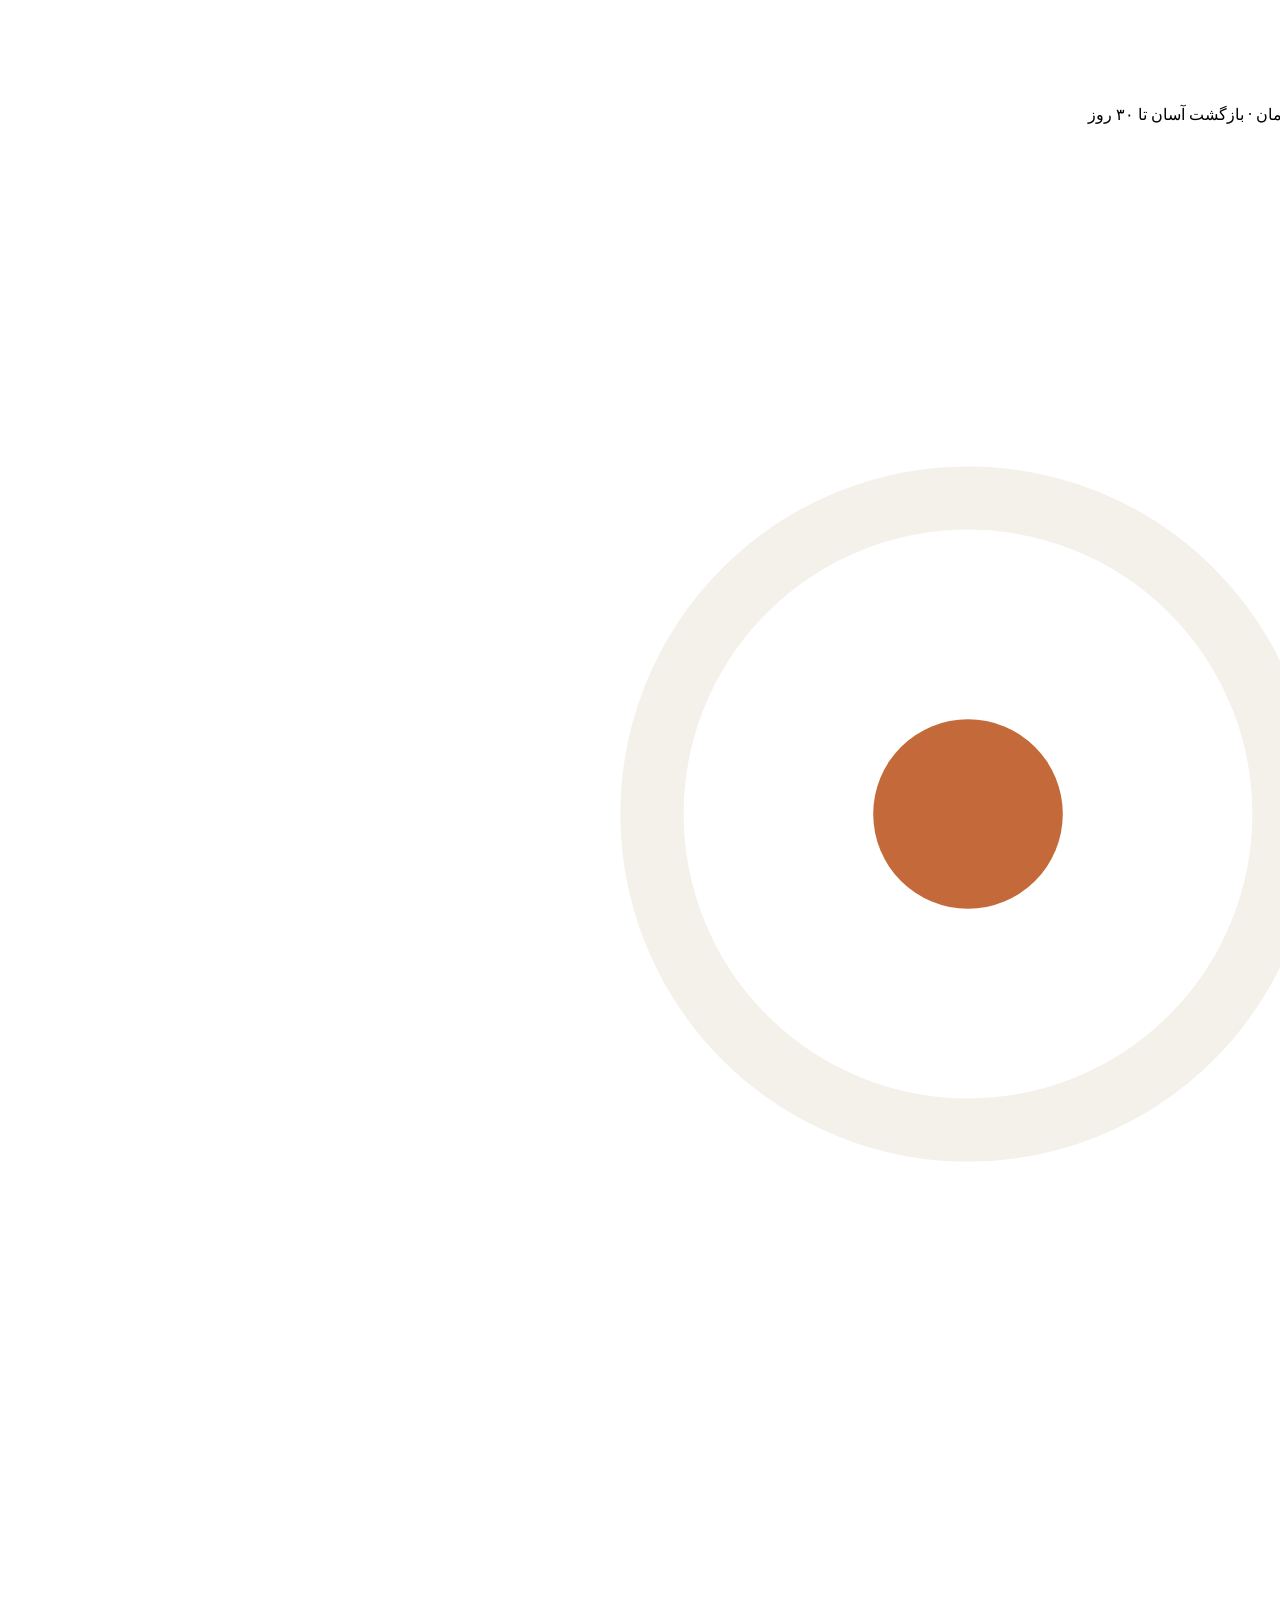
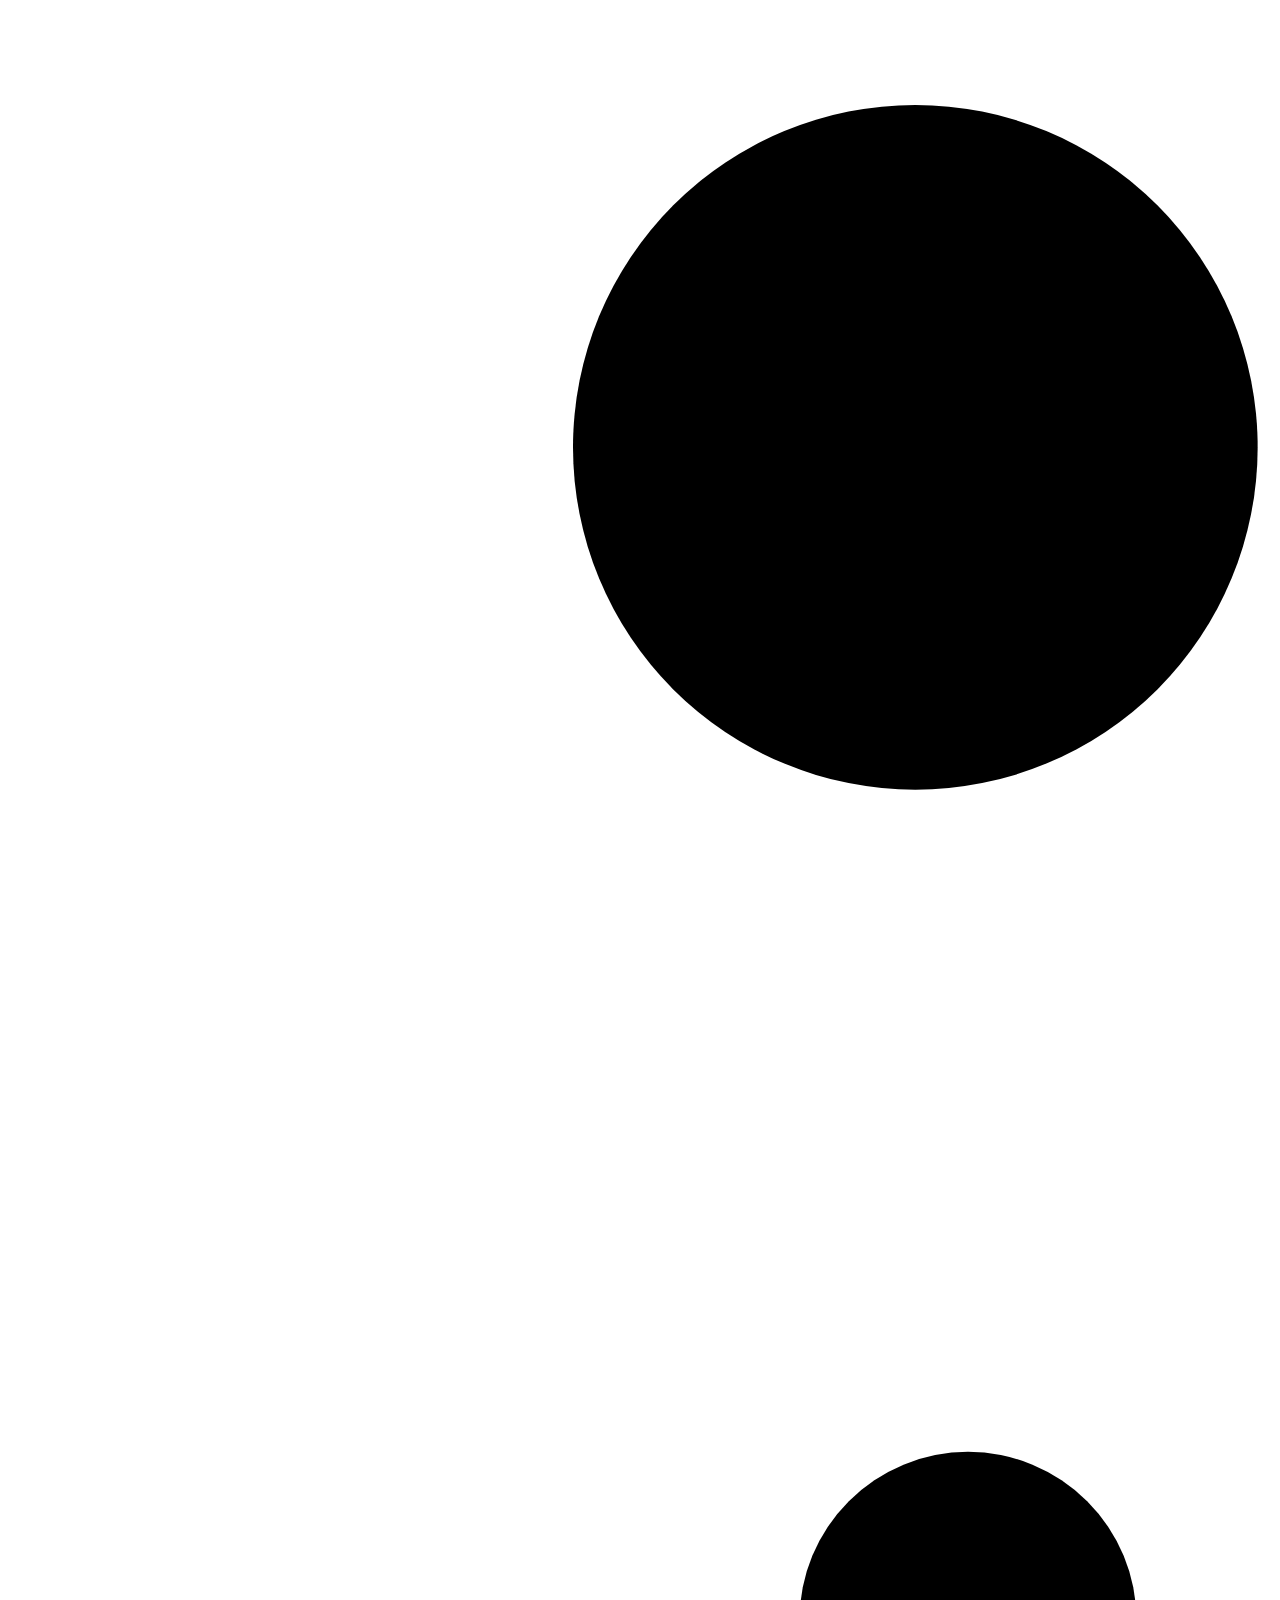
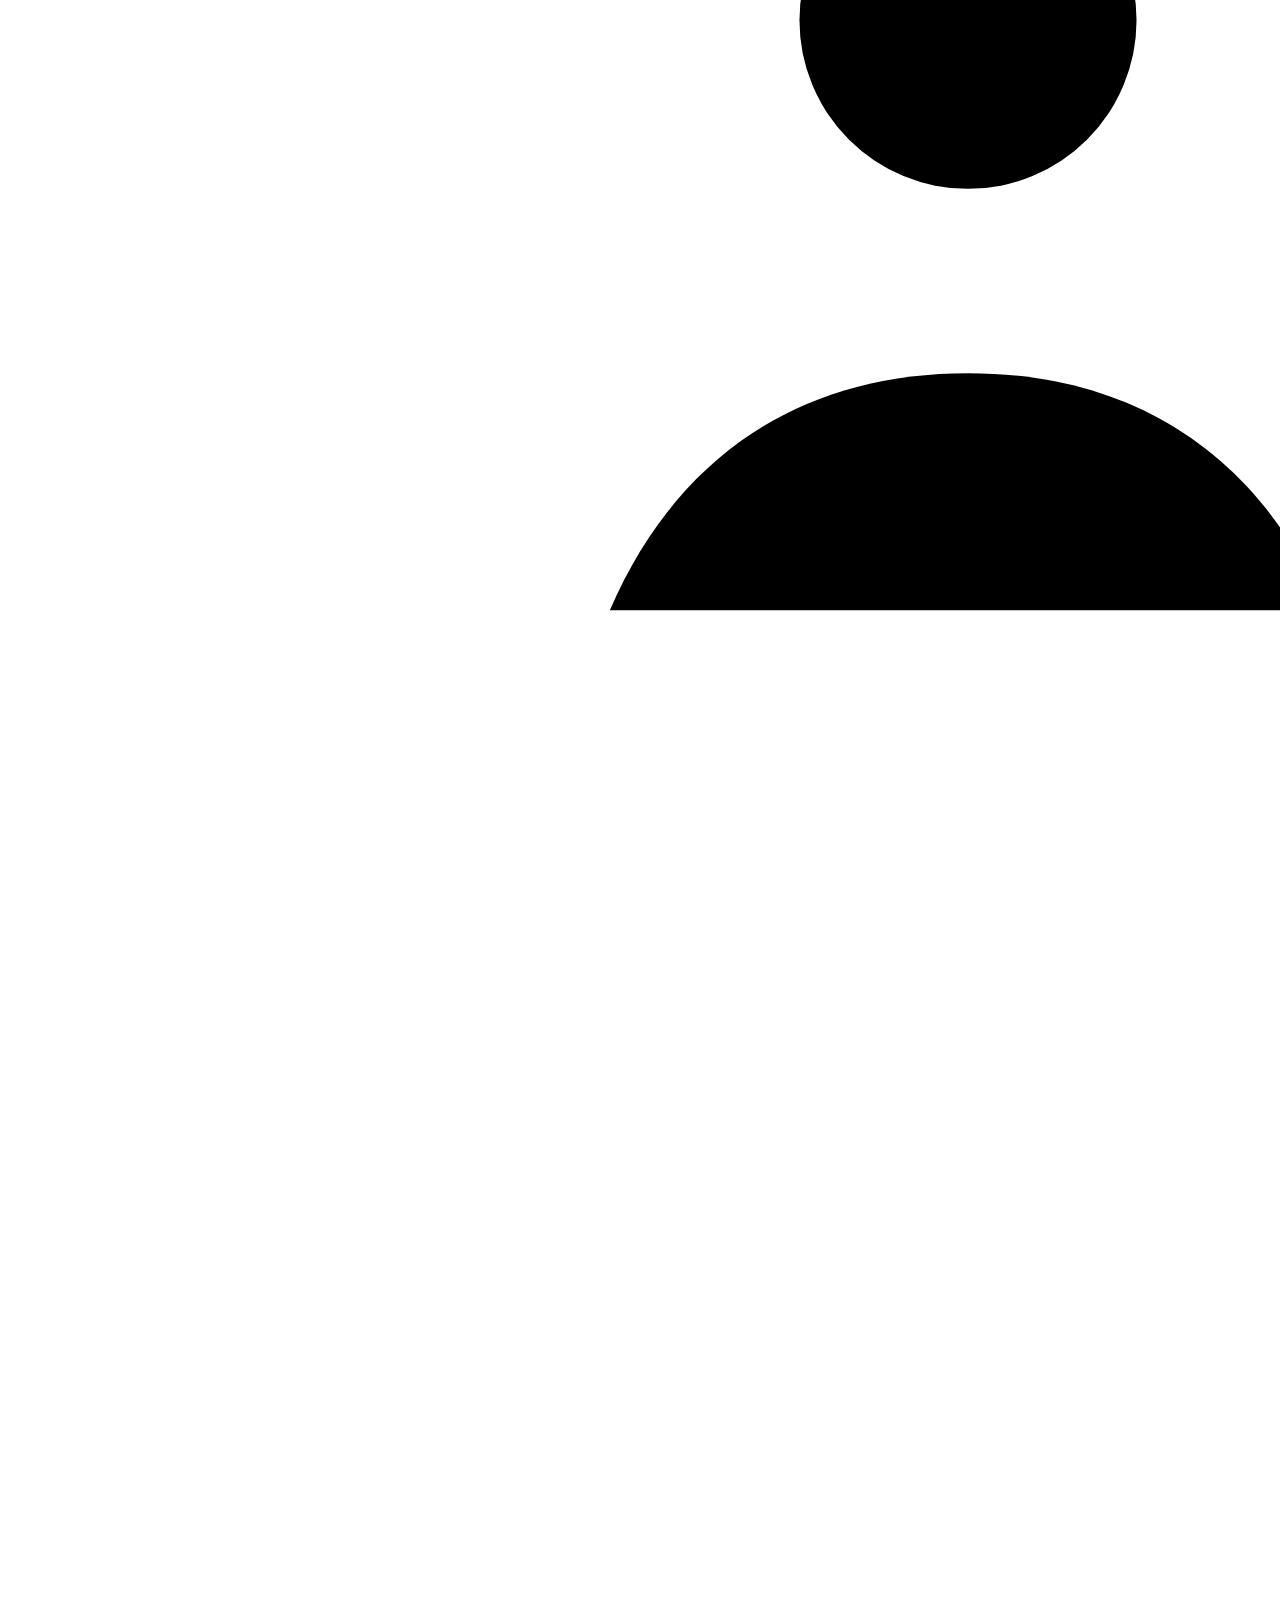
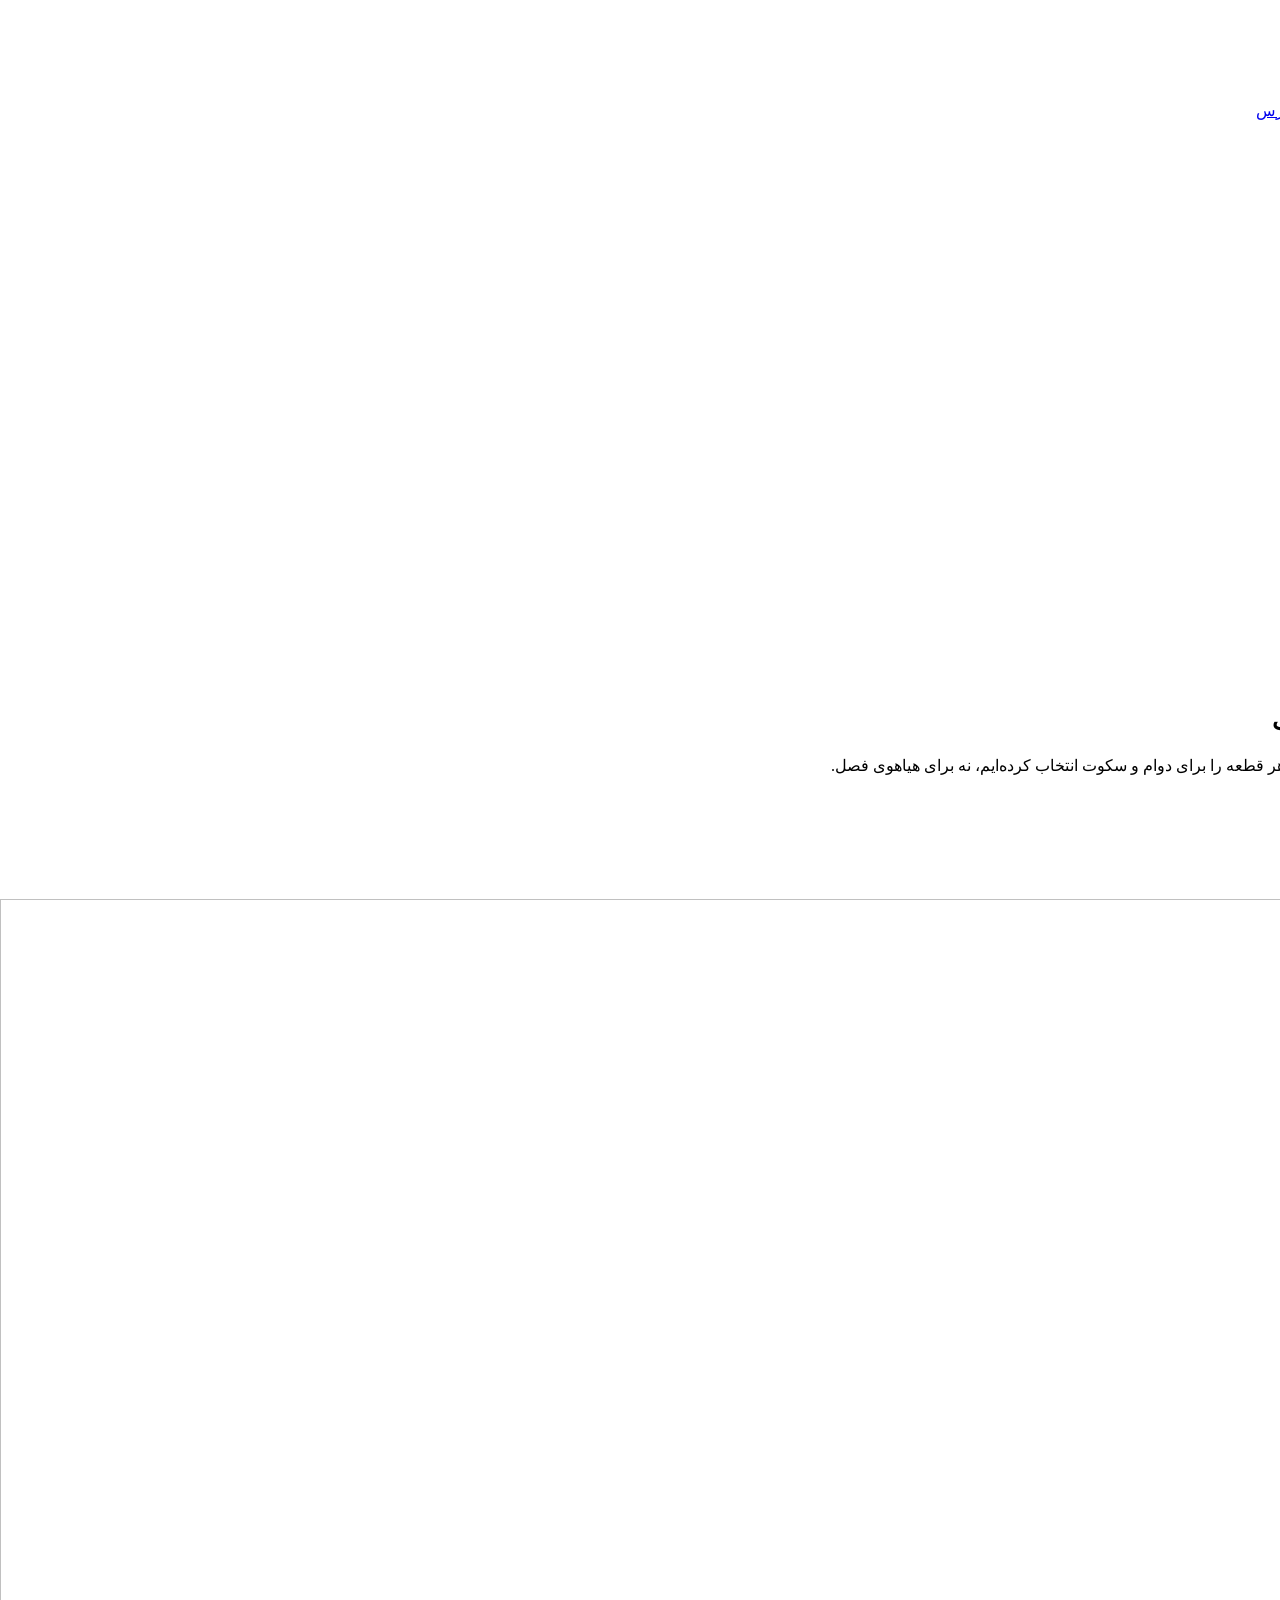
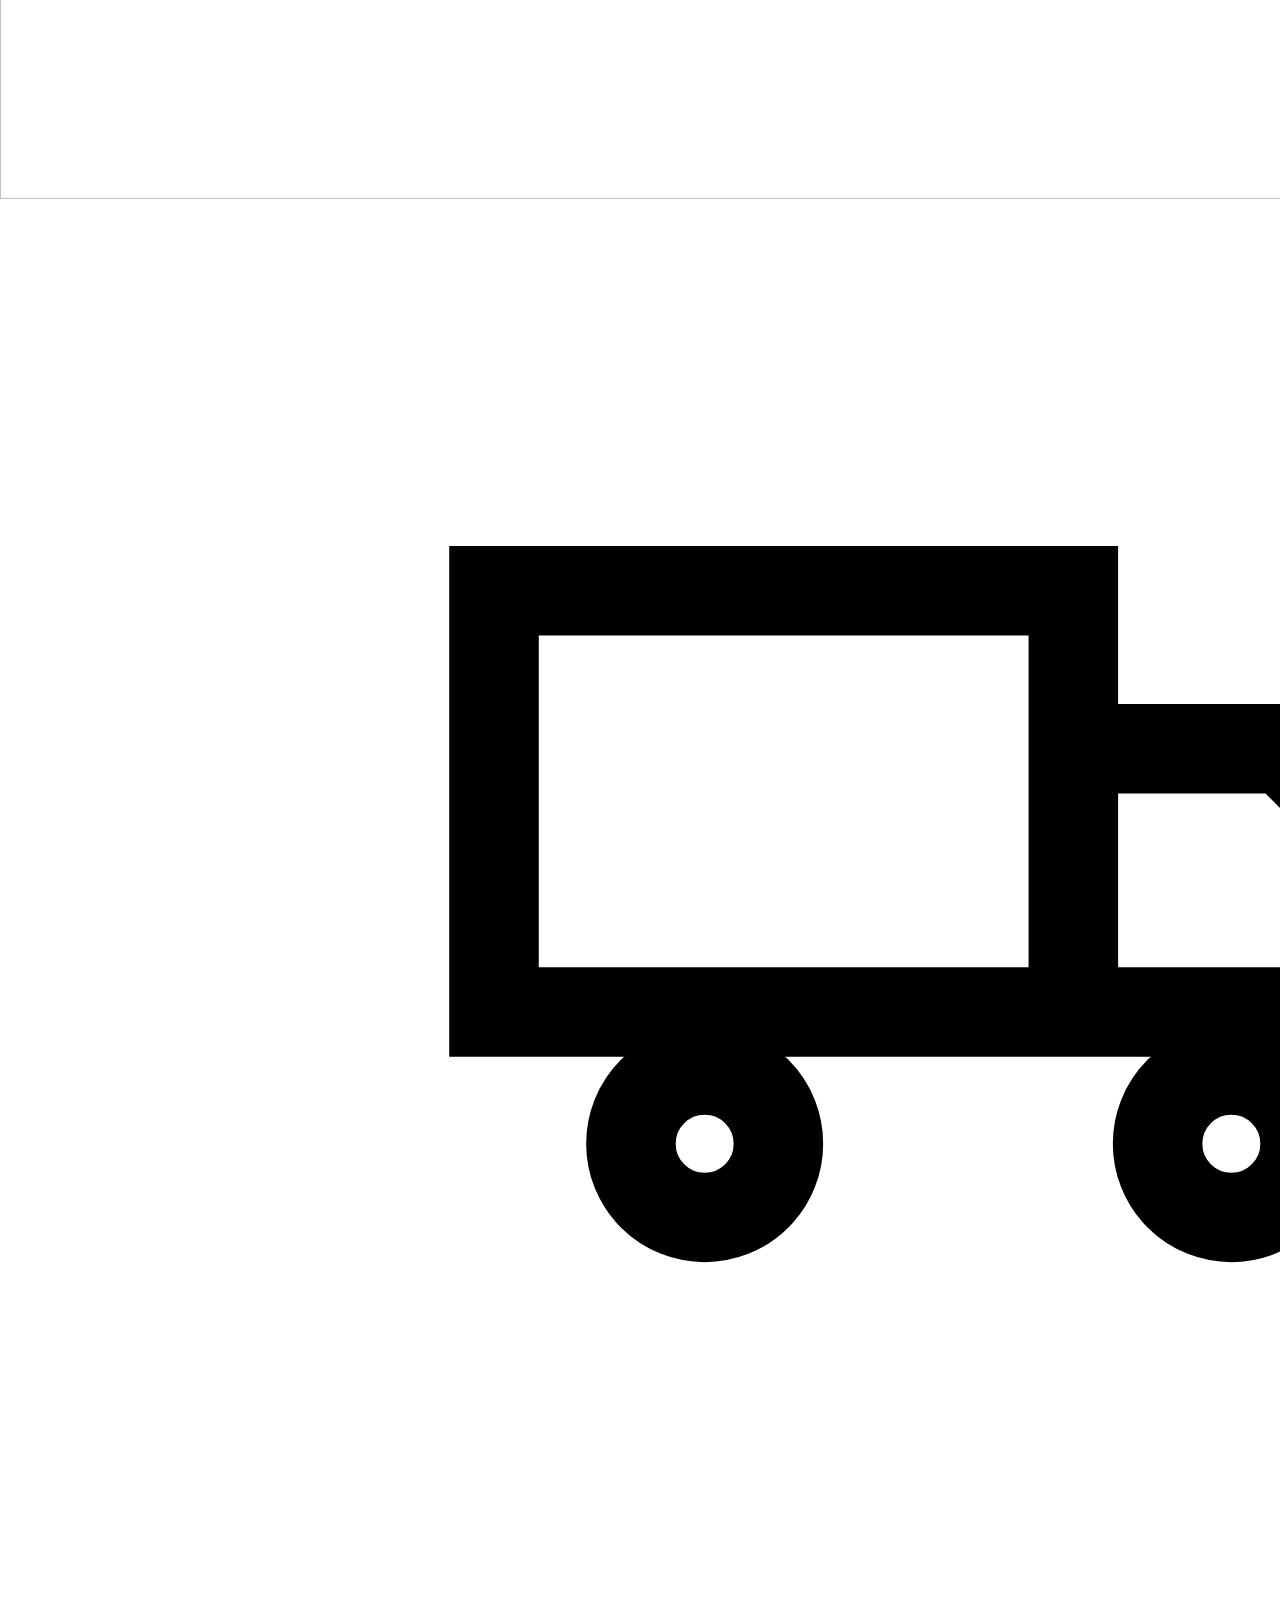
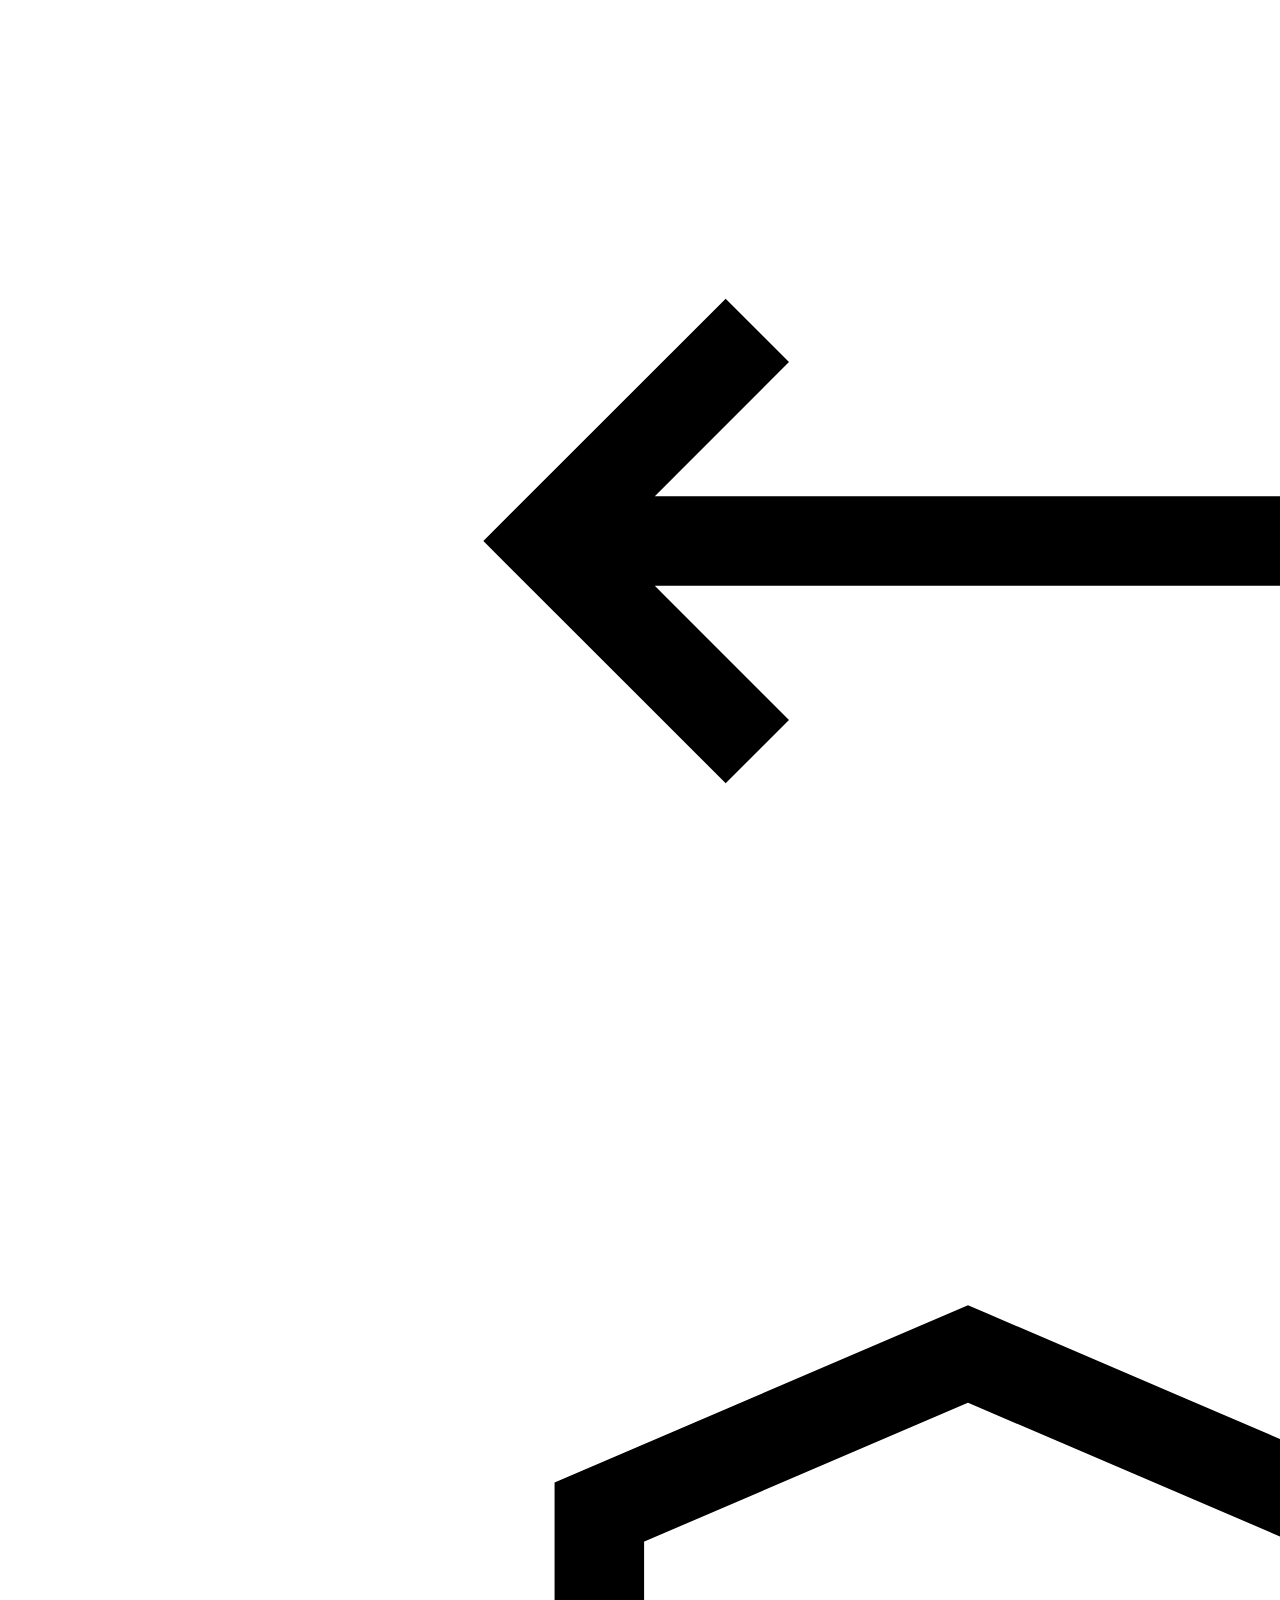
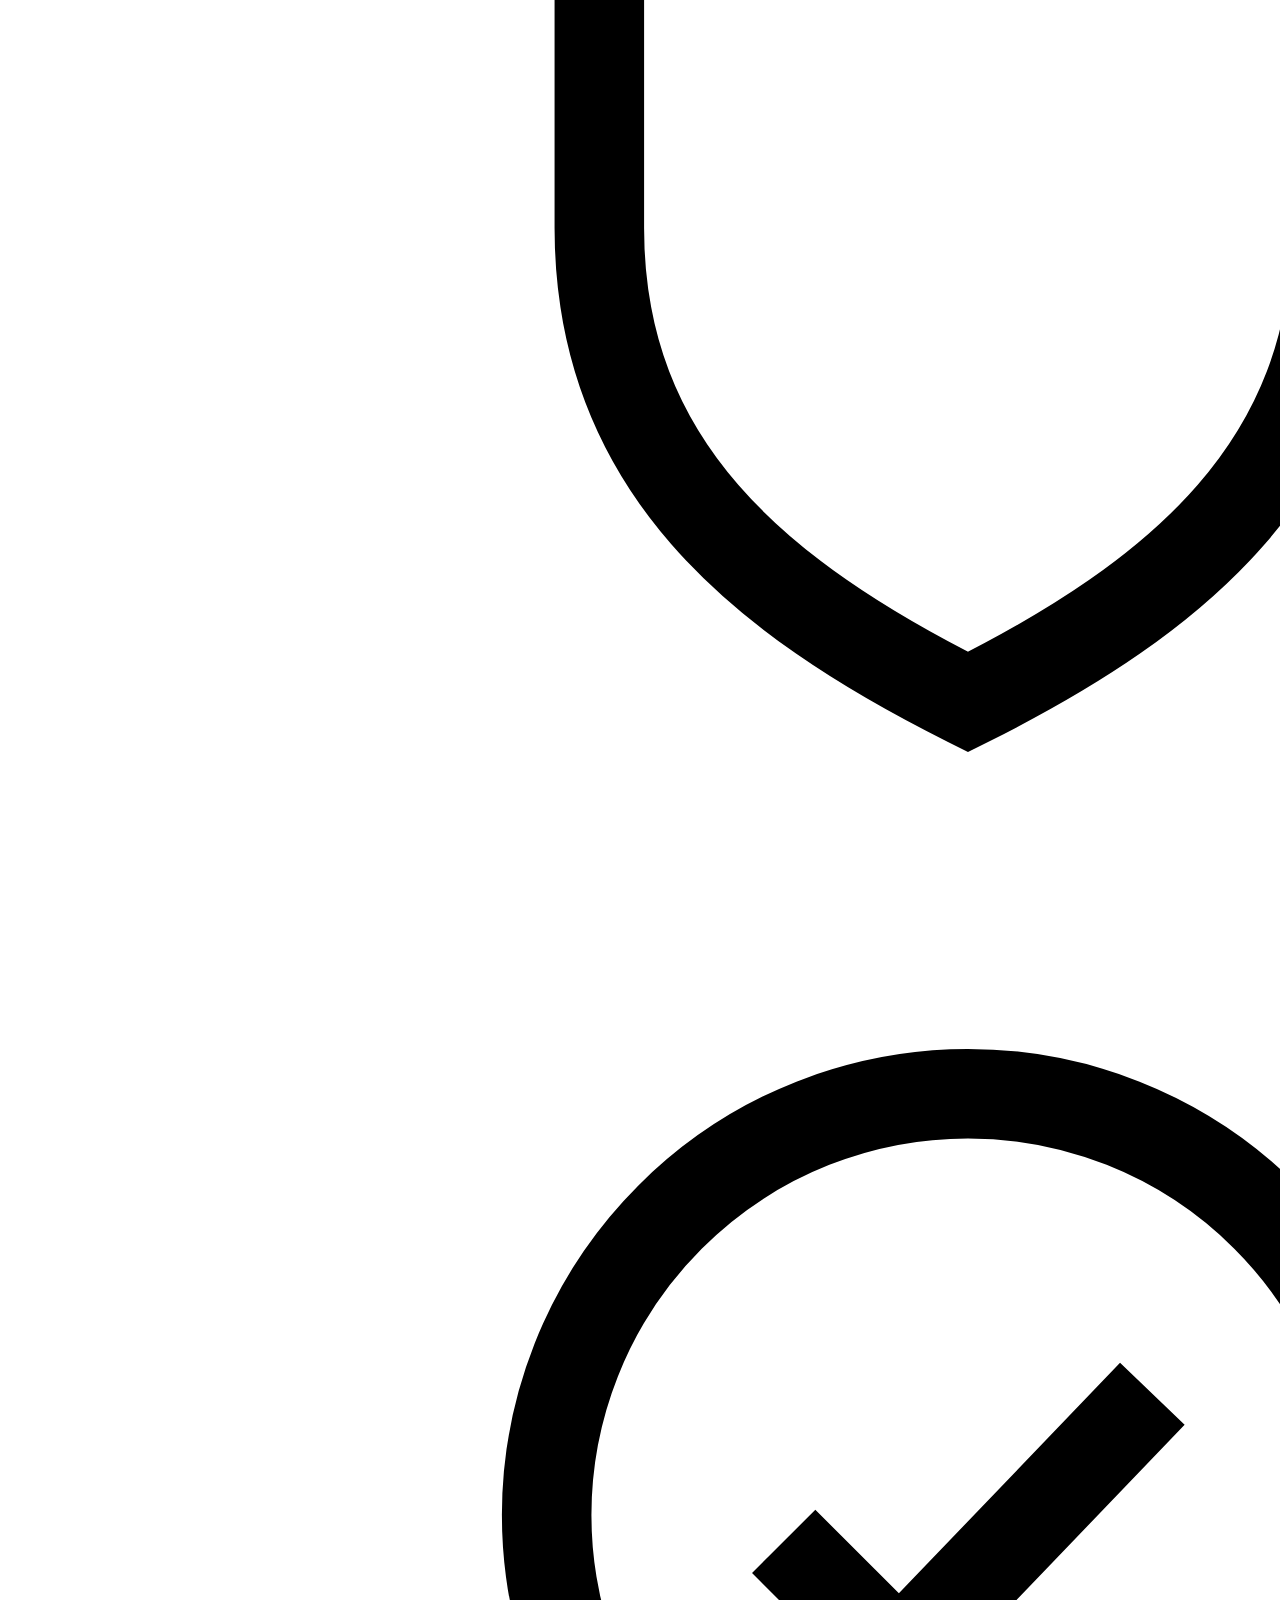
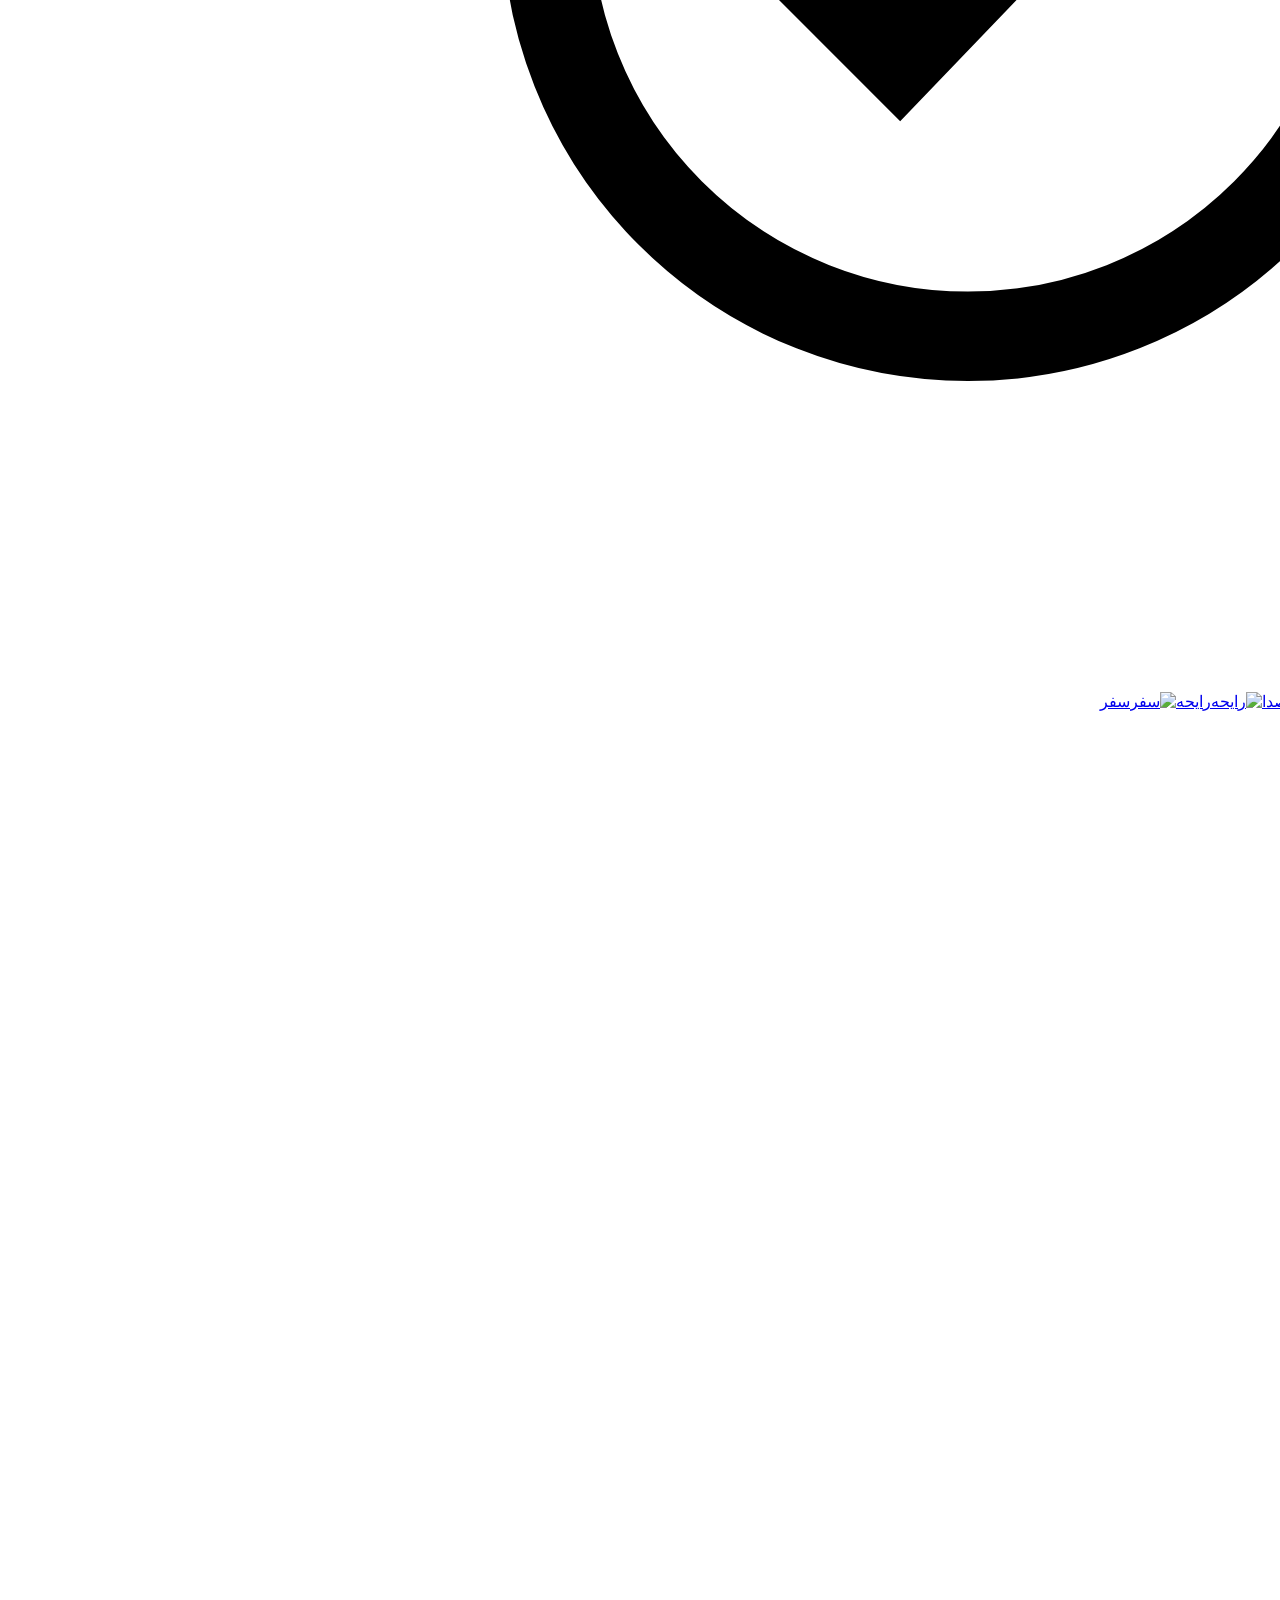
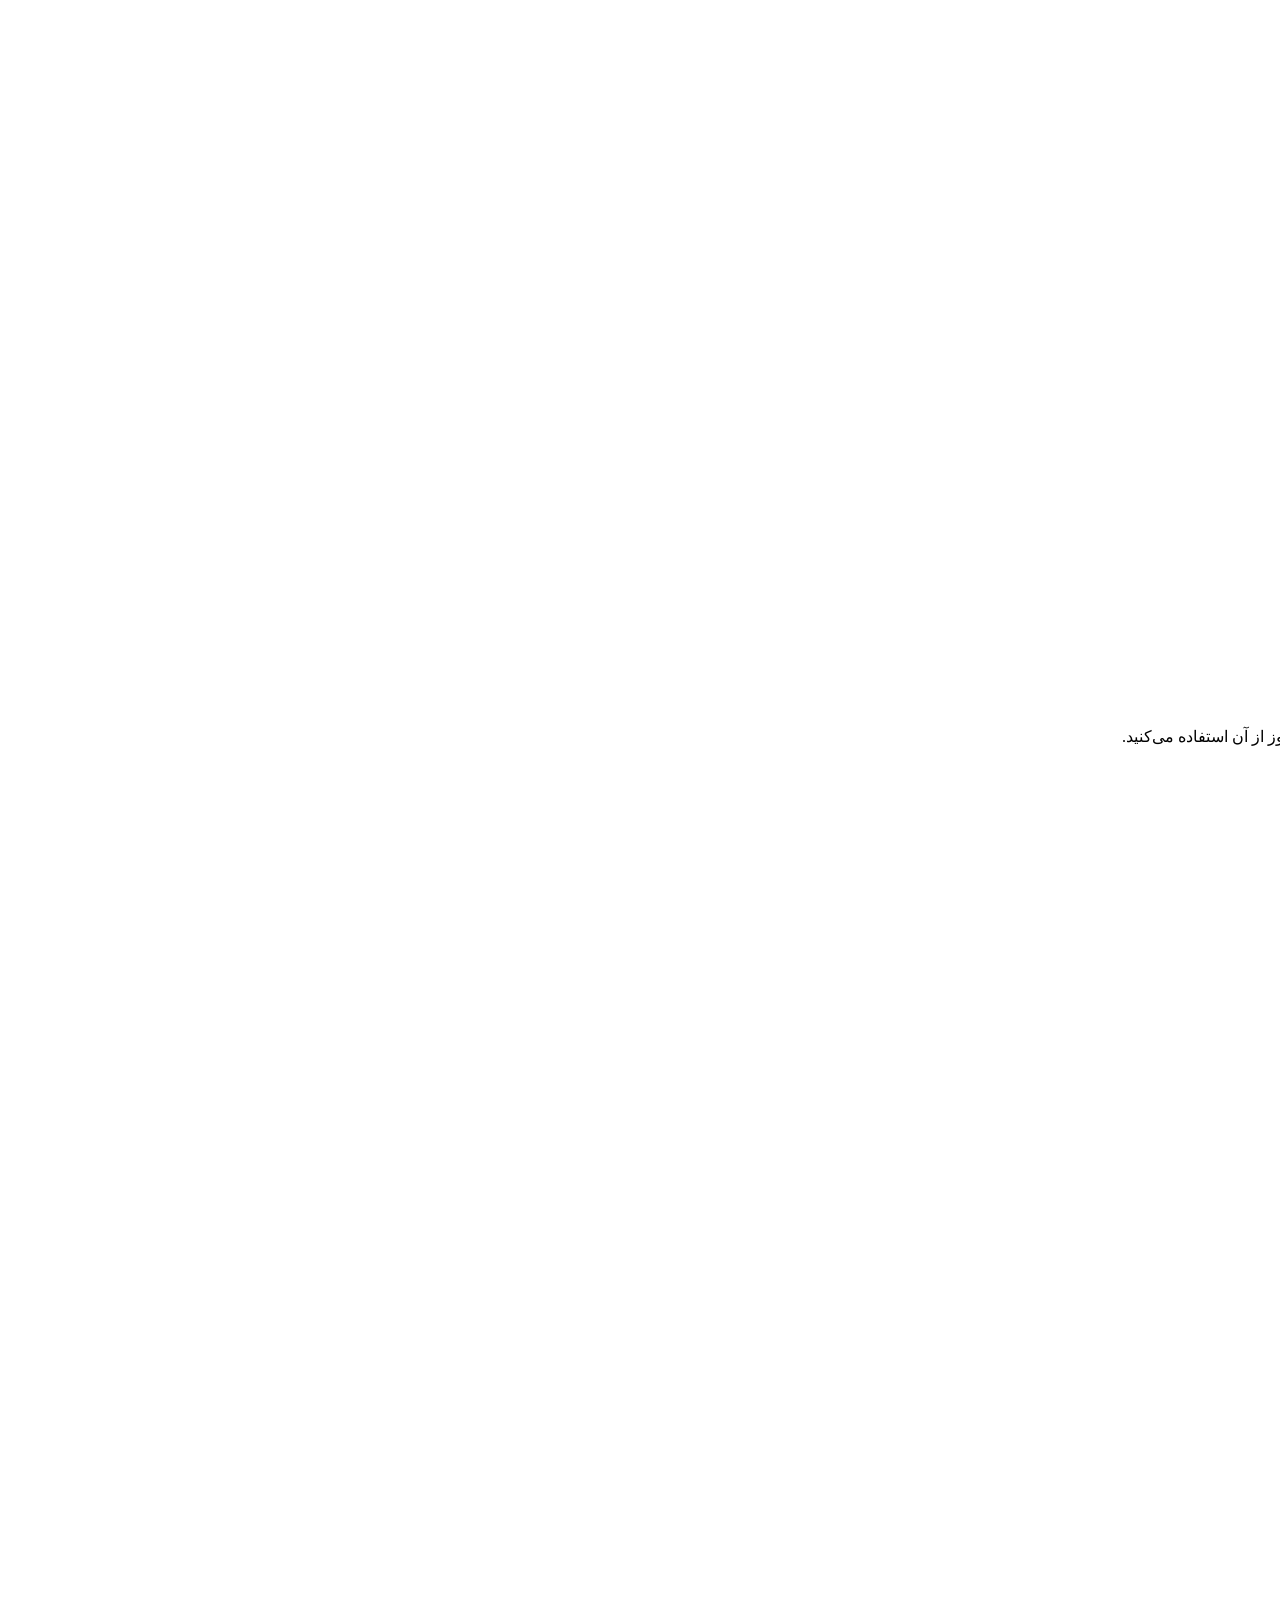
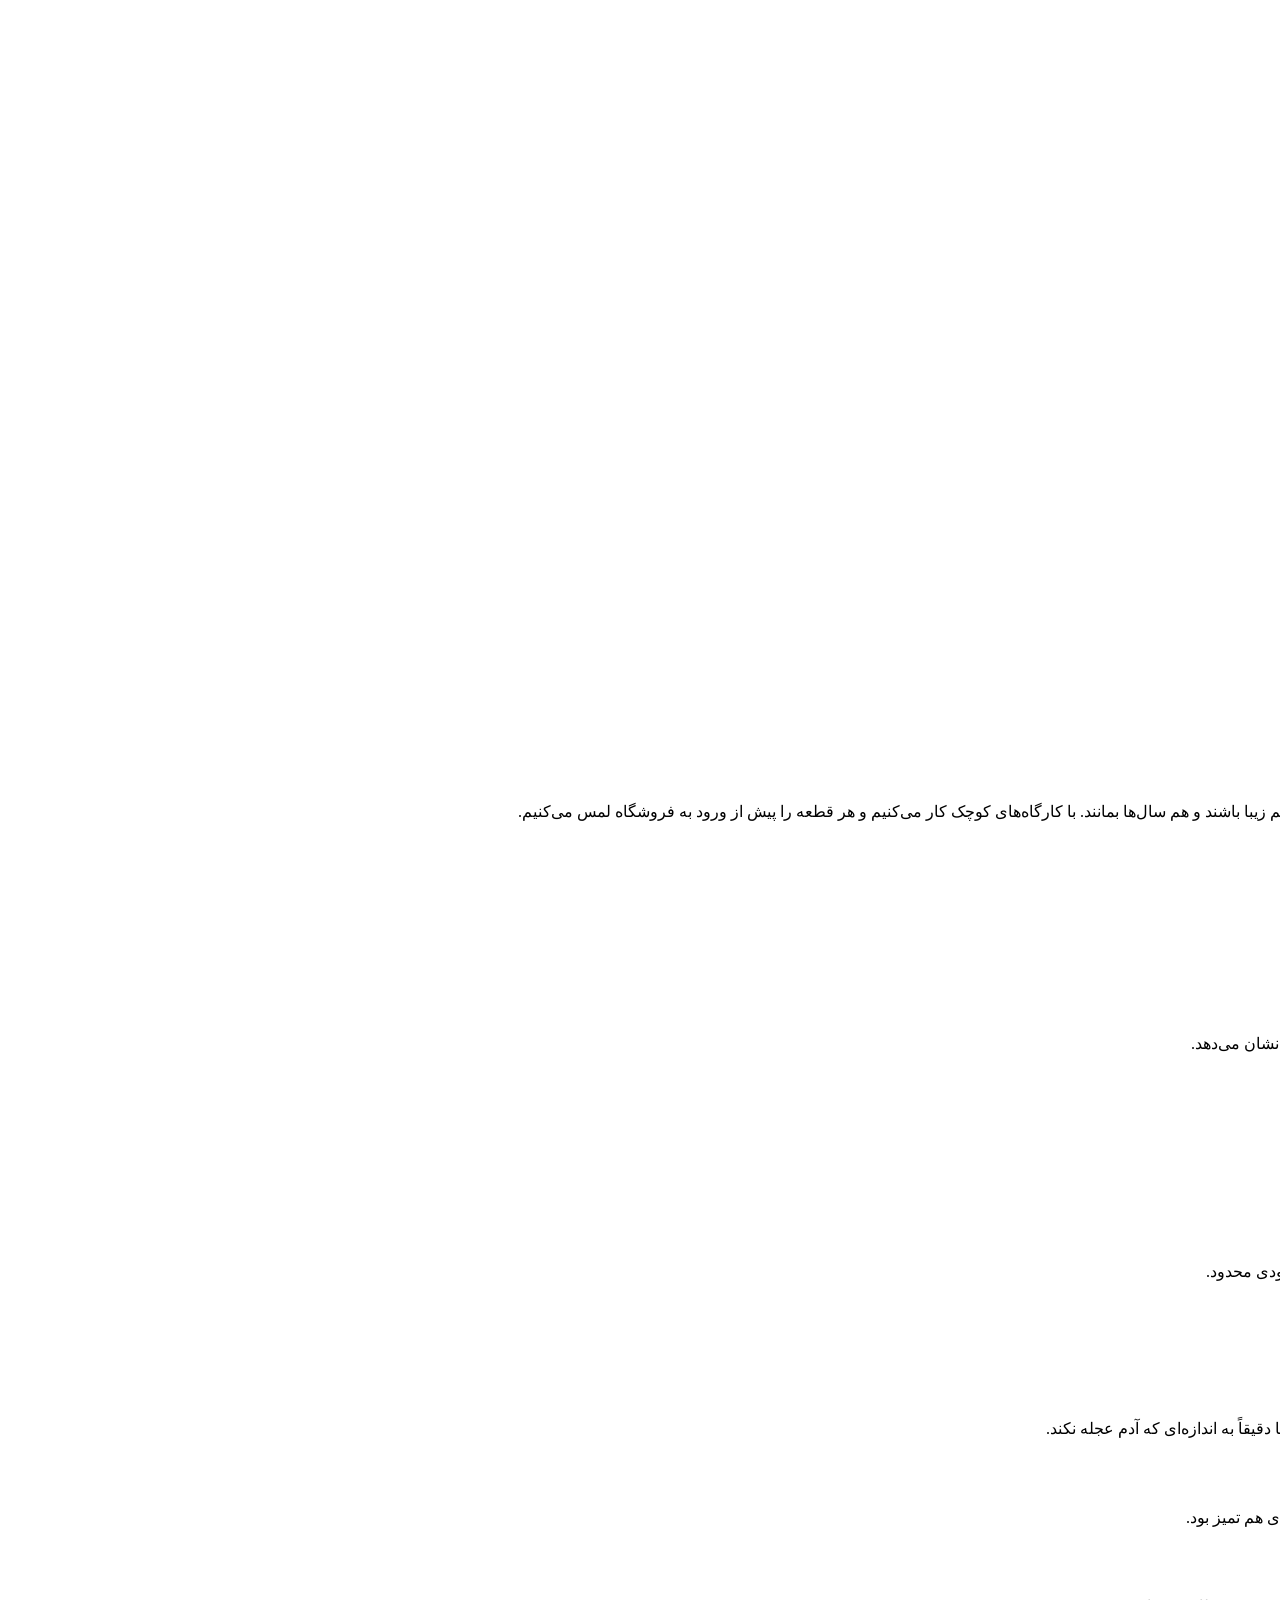
==== demo/index.html @ 37933d73 "Add the Orvio WooCommerce theme and live demo. The installable theme lives in orvio/ and orvio.zip. " ====
<!DOCTYPE html>
<html lang="fa" dir="rtl">
<head>
  <meta charset="utf-8">
  <meta name="viewport" content="width=device-width, initial-scale=1">
  <title>اُرویو — فروشگاه اشیاء آرام</title>
  <meta name="description" content="Orvio — قالب فروشگاهی ووکامرس با پشتیبانی المنتور">
  <link rel="icon" href="assets/images/favicon.svg" type="image/svg+xml">
  <link rel="stylesheet" href="assets/css/main.css">
</head>
<body class="orvio-body" data-page="home">
<div class="orvio-themebar"><div class="orvio-container">
  <p data-fa="این صفحه، ظاهر قالب وردپرس Orvio است." data-en="This page is the face of the Orvio WordPress theme.">این صفحه، ظاهر قالب وردپرس Orvio است.</p>
  <a href="theme.html" data-fa="خود قالب" data-en="The theme">خود قالب</a>
  <a href="orvio.zip" download data-fa="دانلود پوسته" data-en="Download theme">دانلود پوسته</a>
</div></div>
<a class="orvio-skip" href="#main" data-i18n="skip">پرش به محتوا</a>
<div class="orvio-announce" data-announce>
  <div class="orvio-container orvio-announce__inner">
    <p data-i18n="announce">ارسال رایگان برای سفارش‌های بالای ۲ میلیون تومان  ·  بازگشت آسان تا ۳۰ روز</p>
    <button type="button" class="orvio-announce__x" data-announce-close data-i18n-aria="close" aria-label="بستن">×</button>
  </div>
</div>
<header class="orvio-header" data-header>
  <div class="orvio-container orvio-header__row">
    <button type="button" class="orvio-iconbtn orvio-burger" data-open="menu" data-i18n-aria="menu" aria-label="منو"><svg viewBox="0 0 24 24" aria-hidden="true"><path d="M4 7h16M4 12h16M4 17h11"/></svg></button>
    <a class="orvio-logo" href="index.html"><span class="orvio-logo__mark" aria-hidden="true"><svg viewBox="0 0 32 32"><circle cx="16" cy="16" r="8" fill="none" stroke="#F4F0EA" stroke-width="1.6"/><circle cx="16" cy="16" r="2.4" fill="#C46A3A"/></svg></span><span class="orvio-logo__word"><strong>ORVIO</strong><small data-i18n="tagline">اشیاء آرام</small></span></a>
    <form class="orvio-search" role="search" action="shop.html">
      <span class="orvio-search__icon"><svg viewBox="0 0 24 24" aria-hidden="true"><circle cx="11" cy="11" r="6.5"/><path d="M16.2 16.2L20 20"/></svg></span>
      <input type="search" name="q" data-search data-i18n-placeholder="searchPh" placeholder="جستجو میان اشیاء…" autocomplete="off">
      <button type="submit" data-i18n="search">جستجو</button>
      <div class="orvio-suggest" data-suggest hidden></div>
    </form>
    <button type="button" class="orvio-iconbtn orvio-search-toggle" data-open="search" data-i18n-aria="search" aria-label="جستجو"><svg viewBox="0 0 24 24" aria-hidden="true"><circle cx="11" cy="11" r="6.5"/><path d="M16.2 16.2L20 20"/></svg></button>
    <div class="orvio-tools">
      <button type="button" class="orvio-tool orvio-lang" data-lang>EN</button>
      <a class="orvio-tool" href="account.html"><span class="orvio-tool__icon"><svg viewBox="0 0 24 24" aria-hidden="true"><circle cx="12" cy="8" r="3.2"/><path d="M5.2 19.2c1.3-3 3.7-4.5 6.8-4.5s5.5 1.5 6.8 4.5"/></svg></span><span class="orvio-tool__label" data-i18n="account">حساب</span></a>
      <button type="button" class="orvio-tool" data-open="wish"><span class="orvio-tool__icon"><svg viewBox="0 0 24 24" aria-hidden="true"><path d="M12 19s-7-4.4-7-8.5A3.5 3.5 0 0 1 12 8a3.5 3.5 0 0 1 7 2.5C19 14.6 12 19 12 19z"/></svg><span class="orvio-count is-zero" data-wish-count>0</span></span><span class="orvio-tool__label" data-i18n="wish">علاقه‌مندی</span></button>
      <button type="button" class="orvio-tool orvio-cartbtn" data-open="cart"><span class="orvio-tool__icon"><svg viewBox="0 0 24 24" aria-hidden="true"><path d="M6.5 8h11L16.4 20H7.6L6.5 8z"/><path d="M9 8V7a3 3 0 0 1 6 0v1"/></svg><span class="orvio-count is-zero" data-cart-count>0</span></span><span class="orvio-tool__meta"><span class="orvio-tool__label" data-i18n="cart">سبد</span><span class="orvio-cartbtn__total" data-cart-total>۰</span></span></button>
    </div>
  </div>
  <div class="orvio-searchpanel" data-searchpanel>
    <form class="orvio-container" action="shop.html">
      <div class="orvio-search" style="display:flex">
        <span class="orvio-search__icon"><svg viewBox="0 0 24 24" aria-hidden="true"><circle cx="11" cy="11" r="6.5"/><path d="M16.2 16.2L20 20"/></svg></span>
        <input type="search" name="q" data-search data-i18n-placeholder="searchPh" placeholder="جستجو میان اشیاء…">
        <button type="submit" data-i18n="search">جستجو</button>
        <div class="orvio-suggest" data-suggest hidden></div>
      </div>
    </form>
  </div>
  <nav class="orvio-catbar" aria-label="categories">
    <div class="orvio-container orvio-catbar__row">
      <div class="orvio-catall">
        <button type="button" class="orvio-catall__btn" data-catall><svg viewBox="0 0 24 24" width="16" height="16" aria-hidden="true"><path d="M4 4h6v6H4zM14 4h6v6h-6zM4 14h6v6H4zM14 14h6v6h-6z" fill="none" stroke="currentColor" stroke-width="1.6"/></svg><span data-i18n="allCats">همه دسته‌ها</span><svg viewBox="0 0 24 24" width="14" height="14" aria-hidden="true"><path d="M6 9l6 6 6-6" fill="none" stroke="currentColor" stroke-width="1.8"/></svg></button>
        <div class="orvio-catall__panel"><a href="shop.html?cat=home"><span data-fa="خانه و دکور" data-en="Home">خانه و دکور</span><span>4</span></a><a href="shop.html?cat=fashion"><span data-fa="پوشاک" data-en="Apparel">پوشاک</span><span>2</span></a><a href="shop.html?cat=audio"><span data-fa="صدا" data-en="Audio">صدا</span><span>1</span></a><a href="shop.html?cat=scent"><span data-fa="رایحه" data-en="Scent">رایحه</span><span>1</span></a><a href="shop.html?cat=travel"><span data-fa="سفر" data-en="Travel">سفر</span><span>1</span></a></div>
      </div>
      <ul class="orvio-catbar__menu"><li><a href="shop.html?cat=home" data-fa="خانه و دکور" data-en="Home">خانه و دکور</a><div class="orvio-mega"><div class="orvio-mega__grid"><div class="orvio-mega__col"><strong data-fa="اتاق نشیمن" data-en="Living">اتاق نشیمن</strong><a href="shop.html?cat=home" data-fa="چراغ‌ها" data-en="Lamps">چراغ‌ها</a><a href="shop.html?cat=home" data-fa="سرامیک" data-en="Ceramic">سرامیک</a><a href="shop.html?cat=home" data-fa="پارچه" data-en="Textile">پارچه</a></div><div class="orvio-mega__col"><strong data-fa="میز غذا" data-en="Table">میز غذا</strong><a href="shop.html?cat=home" data-fa="سرویس" data-en="Tableware">سرویس</a><a href="shop.html?cat=home" data-fa="شمع" data-en="Candles">شمع</a></div><a class="orvio-mega__feature" href="shop.html?cat=home"><img src="assets/images/categories/home.jpg" alt=""><span data-fa="خانه و دکور" data-en="Home">خانه و دکور</span></a></div></div></li><li><a href="shop.html?cat=fashion" data-fa="پوشاک" data-en="Apparel">پوشاک</a><div class="orvio-mega"><div class="orvio-mega__grid"><div class="orvio-mega__col"><strong data-fa="رویی" data-en="Outerwear">رویی</strong><a href="shop.html?cat=fashion" data-fa="پالتو" data-en="Coats">پالتو</a><a href="shop.html?cat=fashion" data-fa="کتانی" data-en="Sneakers">کتانی</a></div><div class="orvio-mega__col"><strong data-fa="جزئیات" data-en="Details">جزئیات</strong><a href="shop.html?cat=fashion" data-fa="چرم" data-en="Leather">چرم</a><a href="shop.html?cat=fashion" data-fa="پشم" data-en="Wool">پشم</a></div><a class="orvio-mega__feature" href="shop.html?cat=fashion"><img src="assets/images/categories/fashion.jpg" alt=""><span data-fa="پوشاک" data-en="Apparel">پوشاک</span></a></div></div></li><li><a href="shop.html?cat=audio" data-fa="صدا" data-en="Audio">صدا</a><div class="orvio-mega"><div class="orvio-mega__grid"><div class="orvio-mega__col"><strong data-fa="روزمره" data-en="Everyday">روزمره</strong><a href="shop.html?cat=audio" data-fa="هدفون" data-en="Headphones">هدفون</a><a href="shop.html?cat=audio" data-fa="بی‌سیم" data-en="Wireless">بی‌سیم</a></div><div class="orvio-mega__col"><strong data-fa="کار" data-en="Work">کار</strong><a href="shop.html?cat=audio" data-fa="حذف نویز" data-en="Noise cancelling">حذف نویز</a></div><a class="orvio-mega__feature" href="shop.html?cat=audio"><img src="assets/images/categories/audio.jpg" alt=""><span data-fa="صدا" data-en="Audio">صدا</span></a></div></div></li><li><a href="shop.html?cat=scent" data-fa="رایحه" data-en="Scent">رایحه</a><div class="orvio-mega"><div class="orvio-mega__grid"><div class="orvio-mega__col"><strong data-fa="خانه" data-en="Home">خانه</strong><a href="shop.html?cat=scent" data-fa="شمع" data-en="Candles">شمع</a><a href="shop.html?cat=scent" data-fa="شیشه" data-en="Glass">شیشه</a></div><div class="orvio-mega__col"><strong data-fa="رایحه" data-en="Notes">رایحه</strong><a href="shop.html?cat=scent" data-fa="چوب" data-en="Wood">چوب</a><a href="shop.html?cat=scent" data-fa="انجیر" data-en="Fig">انجیر</a></div><a class="orvio-mega__feature" href="shop.html?cat=scent"><img src="assets/images/categories/scent.jpg" alt=""><span data-fa="رایحه" data-en="Scent">رایحه</span></a></div></div></li><li><a href="shop.html?cat=travel" data-fa="سفر" data-en="Travel">سفر</a><div class="orvio-mega"><div class="orvio-mega__grid"><div class="orvio-mega__col"><strong data-fa="کیف" data-en="Bags">کیف</strong><a href="shop.html?cat=travel" data-fa="هفته" data-en="Weekender">هفته</a><a href="shop.html?cat=travel" data-fa="چرم" data-en="Leather">چرم</a></div><div class="orvio-mega__col"><strong data-fa="یراق" data-en="Hardware">یراق</strong><a href="shop.html?cat=travel" data-fa="برنج" data-en="Brass">برنج</a></div><a class="orvio-mega__feature" href="shop.html?cat=travel"><img src="assets/images/categories/travel.jpg" alt=""><span data-fa="سفر" data-en="Travel">سفر</span></a></div></div></li></ul>
      <a class="orvio-catbar__sale" href="shop.html?sale=1" data-i18n="weekSale">تخفیف‌های هفته</a>
    </div>
  </nav>
</header>
<div class="orvio-overlay" data-overlay></div>
<aside class="orvio-drawer orvio-drawer--menu" data-drawer="menu" aria-hidden="true">
  <div class="orvio-drawer__head"><h2 data-i18n="menu">منو</h2><button type="button" class="orvio-drawer__x" data-close aria-label="بستن">×</button></div>
  <div class="orvio-drawer__body">
    <button type="button" class="orvio-btn orvio-btn--ghost orvio-btn--sm" data-lang style="margin-bottom:12px">EN</button>
    <form action="shop.html" class="orvio-search" style="display:flex;margin-bottom:12px">
      <input type="search" name="q" data-i18n-placeholder="searchPh" placeholder="جستجو میان اشیاء…">
      <button type="submit" data-i18n="search">جستجو</button>
    </form>
    <div class="orvio-menu-acc"><details><summary data-fa="خانه و دکور" data-en="Home">خانه و دکور</summary><a href="shop.html?cat=home" data-i18n="shop">فروشگاه</a></details><details><summary data-fa="پوشاک" data-en="Apparel">پوشاک</summary><a href="shop.html?cat=fashion" data-i18n="shop">فروشگاه</a></details><details><summary data-fa="صدا" data-en="Audio">صدا</summary><a href="shop.html?cat=audio" data-i18n="shop">فروشگاه</a></details><details><summary data-fa="رایحه" data-en="Scent">رایحه</summary><a href="shop.html?cat=scent" data-i18n="shop">فروشگاه</a></details><details><summary data-fa="سفر" data-en="Travel">سفر</summary><a href="shop.html?cat=travel" data-i18n="shop">فروشگاه</a></details></div>
    <div class="orvio-menu-links">
      <a href="shop.html" data-i18n="shop">فروشگاه</a>
      <a href="account.html" data-i18n="account">حساب</a>
      <a href="about.html" data-i18n="about">درباره ما</a>
      <a href="contact.html" data-i18n="contact">ارتباط با ما</a>
      <a href="theme.html" data-fa="قالب وردپرس" data-en="WordPress theme">قالب وردپرس</a>
    </div>
  </div>
</aside>
<aside class="orvio-drawer orvio-drawer--cart" data-drawer="cart" aria-hidden="true">
  <div class="orvio-drawer__head"><h2 data-i18n="cart">سبد</h2><button type="button" class="orvio-drawer__x" data-close>×</button></div>
  <div class="orvio-shipbar"><div class="orvio-shipbar__track"><span data-ship-fill></span></div><p data-ship-text></p></div>
  <div class="orvio-drawer__body" data-cart-items></div>
  <div class="orvio-drawer__foot">
    <div class="orvio-drawer__total"><span data-i18n="subtotal">جمع جزء</span><strong data-cart-subtotal>۰</strong></div>
    <a class="orvio-btn orvio-btn--ghost orvio-btn--full" href="cart.html" data-i18n="viewCart">مشاهده سبد</a>
    <a class="orvio-btn orvio-btn--primary orvio-btn--full" href="checkout.html" data-i18n="checkout">تسویه و صورتحساب</a>
  </div>
</aside>
<aside class="orvio-drawer orvio-drawer--wish" data-drawer="wish" aria-hidden="true">
  <div class="orvio-drawer__head"><h2 data-i18n="wish">علاقه‌مندی</h2><button type="button" class="orvio-drawer__x" data-close>×</button></div>
  <div class="orvio-drawer__body" data-wish-items></div>
</aside>
<div class="orvio-toast" data-toast role="status"></div>
<a class="orvio-themechip" href="theme.html" data-fa="قالب وردپرس" data-en="WordPress theme">قالب وردپرس</a>
<aside class="orvio-dock" data-dock>
  <button type="button" class="orvio-dock__toggle" data-dock-toggle data-i18n="dock">ظاهر دمو</button>
  <div class="orvio-dock__panel">
    <strong data-i18n="accent">رنگ تأکید</strong>
    <div class="orvio-swatches-ui">
      <button type="button" data-ui="accent" data-val="copper" style="background:#A34B2B" aria-label="copper"></button>
      <button type="button" data-ui="accent" data-val="forest" style="background:#234237" aria-label="forest"></button>
      <button type="button" data-ui="accent" data-val="ink" style="background:#1C1916" aria-label="ink"></button>
      <button type="button" data-ui="accent" data-val="navy" style="background:#1E3A5F" aria-label="navy"></button>
      <button type="button" data-ui="accent" data-val="wine" style="background:#7A2E3A" aria-label="wine"></button>
    </div>
    <strong data-i18n="header">چیدمان هدر</strong>
    <div class="orvio-seg">
      <button type="button" data-ui="header" data-val="standard" data-i18n="standardH">استاندارد</button>
      <button type="button" data-ui="header" data-val="centered" data-i18n="centered">لوگوی وسط</button>
    </div>
    <strong data-i18n="card">کارت کالا</strong>
    <div class="orvio-seg">
      <button type="button" data-ui="card" data-val="classic" data-i18n="classic">کلاسیک</button>
      <button type="button" data-ui="card" data-val="minimal" data-i18n="minimal">مینیمال</button>
      <button type="button" data-ui="card" data-val="overlay" data-i18n="overlay">روی تصویر</button>
    </div>
    <strong data-i18n="radius">گوشه‌ها</strong>
    <div class="orvio-seg">
      <button type="button" data-ui="radius" data-val="soft" data-i18n="soft">نرم</button>
      <button type="button" data-ui="radius" data-val="sharp" data-i18n="sharp">تیز</button>
    </div>
  </div>
</aside>
<main id="main">
<section class="orvio-hero"><div class="orvio-container orvio-hero__grid">
  <div class="orvio-hero__copy">
    <p class="orvio-kicker" data-fa="مجموعه پاییز" data-en="Autumn edit">مجموعه پاییز</p>
    <h1 data-fa="اشیائی برای خانه‌ای که آرام است" data-en="Objects for a quieter house">اشیائی برای خانه‌ای که آرام است</h1>
    <p class="orvio-lead" data-fa="اُرویو ویترینی از سرامیک، چرم، پشم و نور است. هر قطعه را برای دوام و سکوت انتخاب کرده‌ایم، نه برای هیاهوی فصل." data-en="Orvio is a considered shop of ceramic, leather, wool and light. Chosen to last, not to shout.">اُرویو ویترینی از سرامیک، چرم، پشم و نور است. هر قطعه را برای دوام و سکوت انتخاب کرده‌ایم، نه برای هیاهوی فصل.</p>
    <div class="orvio-hero__actions">
      <a class="orvio-btn orvio-btn--primary" href="shop.html" data-fa="ورود به فروشگاه" data-en="Enter the shop">ورود به فروشگاه</a>
      <a class="orvio-btn orvio-btn--ghost" href="about.html" data-i18n="about">درباره ما</a>
    </div>
    <ul class="orvio-hero__stats">
      <li><strong data-fa="۴۸ ساعت" data-en="48 hrs">۴۸ ساعت</strong><span data-fa="ارسال بیشتر شهرها" data-en="to most cities">ارسال بیشتر شهرها</span></li>
      <li><strong data-fa="۳۰ روز" data-en="30 days">۳۰ روز</strong><span data-fa="بازگشت آسان" data-en="easy returns">بازگشت آسان</span></li>
      <li><strong>۱۲۰+</strong><span data-fa="قطعه منتخب" data-en="edited pieces">قطعه منتخب</span></li>
    </ul>
  </div>
  <div class="orvio-hero__media">
    <img src="assets/images/hero.jpg" alt="" width="1600" height="900">
    <a class="orvio-hero__float" href="product.html?id=kettle">
      <img src="assets/images/products/kettle.jpg" alt="">
      <span><small data-fa="پرفروش هفته" data-en="This week">پرفروش هفته</small><strong data-fa="کتری سرامیکی نُوا" data-en="Nova Ceramic Kettle">کتری سرامیکی نُوا</strong><em data-money="1890000" data-usd="42">۱,۸۹۰,۰۰۰ تومان</em></span>
    </a>
  </div>
</div></section>
<section class="orvio-container orvio-trust">
  <div class="orvio-trust__item"><span class="orvio-trust__ico"><svg viewBox="0 0 24 24" fill="none" stroke="currentColor" stroke-width="1.7"><path d="M3 7h11v8H3zM14 10h4l3 3v2h-7z"/><circle cx="7" cy="17.5" r="1.4"/><circle cx="17" cy="17.5" r="1.4"/></svg></span><div><strong data-fa="ارسال سراسری" data-en="Nationwide shipping">ارسال سراسری</strong><span data-fa="بیشتر شهرها تا ۴۸ ساعت" data-en="Most cities in 48 hours">بیشتر شهرها تا ۴۸ ساعت</span></div></div>
  <div class="orvio-trust__item"><span class="orvio-trust__ico"><svg viewBox="0 0 24 24" fill="none" stroke="currentColor" stroke-width="1.7"><path d="M4 12h16M8 8l-4 4 4 4"/></svg></span><div><strong data-fa="بازگشت آسان" data-en="Easy returns">بازگشت آسان</strong><span data-fa="تا ۳۰ روز، بدون پیچیدگی" data-en="30 days, no theatre">تا ۳۰ روز، بدون پیچیدگی</span></div></div>
  <div class="orvio-trust__item"><span class="orvio-trust__ico"><svg viewBox="0 0 24 24" fill="none" stroke="currentColor" stroke-width="1.7"><path d="M12 3l7 3v6c0 4.5-3 7-7 9-4-2-7-4.5-7-9V6z"/></svg></span><div><strong data-fa="پرداخت امن" data-en="Secure payment">پرداخت امن</strong><span data-fa="درگاه، کارت‌به‌کارت، در محل" data-en="Gateway, transfer, on delivery">درگاه، کارت‌به‌کارت، در محل</span></div></div>
  <div class="orvio-trust__item"><span class="orvio-trust__ico"><svg viewBox="0 0 24 24" fill="none" stroke="currentColor" stroke-width="1.7"><circle cx="12" cy="12" r="8"/><path d="M8.5 12.5l2.2 2.2 4.8-5"/></svg></span><div><strong data-fa="بررسی دستی" data-en="Checked by hand">بررسی دستی</strong><span data-fa="هر قطعه پیش از ارسال" data-en="Every piece, before it ships">هر قطعه پیش از ارسال</span></div></div>
</section>
<section class="orvio-section"><div class="orvio-container">
  <div class="orvio-section__head"><div><p class="orvio-kicker" data-fa="دسته‌ها" data-en="Categories">دسته‌ها</p><h2 data-fa="از میز تا کمد" data-en="From the table to the coat">از میز تا کمد</h2></div><a href="shop.html" data-fa="همه کالاها" data-en="All pieces">همه کالاها</a></div>
  <div class="orvio-cats"><a class="orvio-catcard orvio-catcard--feature" href="shop.html?cat=home"><img src="assets/images/categories/home.jpg" alt="خانه و دکور"><span data-fa="خانه و دکور" data-en="Home">خانه و دکور</span></a><a class="orvio-catcard" href="shop.html?cat=fashion"><img src="assets/images/categories/fashion.jpg" alt="پوشاک"><span data-fa="پوشاک" data-en="Apparel">پوشاک</span></a><a class="orvio-catcard" href="shop.html?cat=audio"><img src="assets/images/categories/audio.jpg" alt="صدا"><span data-fa="صدا" data-en="Audio">صدا</span></a><a class="orvio-catcard" href="shop.html?cat=scent"><img src="assets/images/categories/scent.jpg" alt="رایحه"><span data-fa="رایحه" data-en="Scent">رایحه</span></a><a class="orvio-catcard" href="shop.html?cat=travel"><img src="assets/images/categories/travel.jpg" alt="سفر"><span data-fa="سفر" data-en="Travel">سفر</span></a></div>
</div></section>
<section class="orvio-section" style="padding-top:10px"><div class="orvio-container">
  <div class="orvio-section__head"><div><p class="orvio-kicker" data-fa="تازه‌ها" data-en="New in">تازه‌ها</p><h2 data-fa="به ویترین اضافه شد" data-en="Just added to the edit">به ویترین اضافه شد</h2></div><a href="shop.html" data-i18n="shop">فروشگاه</a></div>
  <div class="orvio-grid" style="--cols:4"><article class="orvio-card" data-id="kettle" data-cat="home" data-price="1890000" data-rating="4.8" data-sale="1" data-new="0" data-colors="#e7e1d6,#2c2926">
      <div class="orvio-card__media">
        <a href="product.html?id=kettle" tabindex="-1"><img src="assets/images/products/kettle.jpg" alt="کتری سرامیکی نُوا" width="800" height="800" loading="lazy"></a>
        <span class="orvio-badge" data-fa="−۱۴٪" data-en="−14%">−۱۴٪</span>
        <button type="button" class="orvio-card__wish" data-wish="kettle" aria-label="علاقه‌مندی"><svg viewBox="0 0 24 24"><path d="M12 19s-7-4.4-7-8.5A3.5 3.5 0 0 1 12 8a3.5 3.5 0 0 1 7 2.5C19 14.6 12 19 12 19z"/></svg></button>
        <button type="button" class="orvio-card__quick" data-add="kettle" data-i18n="add">افزودن به سبد</button>
      </div>
      <div class="orvio-card__body">
        <a class="orvio-card__cat" href="shop.html?cat=home" data-fa="خانه و دکور" data-en="Home">خانه و دکور</a>
        <h3 class="orvio-card__title"><a href="product.html?id=kettle" data-fa="کتری سرامیکی نُوا" data-en="Nova Ceramic Kettle">کتری سرامیکی نُوا</a></h3>
        <span class="orvio-stars" style="--v:4.8"><span class="orvio-stars__base">★★★★★</span><span class="orvio-stars__fill">★★★★★</span></span>
        <p class="orvio-price"><ins data-money="1890000" data-usd="42">۱,۸۹۰,۰۰۰ تومان</ins><del data-money="2200000" data-usd="49">۲,۲۰۰,۰۰۰ تومان</del></p>
      </div>
    </article><article class="orvio-card" data-id="teapot" data-cat="home" data-price="1420000" data-rating="4.6" data-sale="0" data-new="1" data-colors="#f3eee6,#c4b6a6">
      <div class="orvio-card__media">
        <a href="product.html?id=teapot" tabindex="-1"><img src="assets/images/products/kettle-side.jpg" alt="قوری سرامیکی آرام" width="800" height="800" loading="lazy"></a>
        <span class="orvio-badge orvio-badge--new" data-fa="جدید" data-en="New">جدید</span>
        <button type="button" class="orvio-card__wish" data-wish="teapot" aria-label="علاقه‌مندی"><svg viewBox="0 0 24 24"><path d="M12 19s-7-4.4-7-8.5A3.5 3.5 0 0 1 12 8a3.5 3.5 0 0 1 7 2.5C19 14.6 12 19 12 19z"/></svg></button>
        <button type="button" class="orvio-card__quick" data-add="teapot" data-i18n="add">افزودن به سبد</button>
      </div>
      <div class="orvio-card__body">
        <a class="orvio-card__cat" href="shop.html?cat=home" data-fa="خانه و دکور" data-en="Home">خانه و دکور</a>
        <h3 class="orvio-card__title"><a href="product.html?id=teapot" data-fa="قوری سرامیکی آرام" data-en="Aram Ceramic Teapot">قوری سرامیکی آرام</a></h3>
        <span class="orvio-stars" style="--v:4.6"><span class="orvio-stars__base">★★★★★</span><span class="orvio-stars__fill">★★★★★</span></span>
        <p class="orvio-price"><ins data-money="1420000" data-usd="32">۱,۴۲۰,۰۰۰ تومان</ins></p>
      </div>
    </article><article class="orvio-card" data-id="lamp" data-cat="home" data-price="1650000" data-rating="4.9" data-sale="0" data-new="0" data-colors="#c6a57a,#e6dccb">
      <div class="orvio-card__media">
        <a href="product.html?id=lamp" tabindex="-1"><img src="assets/images/products/lamp.jpg" alt="چراغ رومیزی بلوط" width="800" height="800" loading="lazy"></a>
        
        <button type="button" class="orvio-card__wish" data-wish="lamp" aria-label="علاقه‌مندی"><svg viewBox="0 0 24 24"><path d="M12 19s-7-4.4-7-8.5A3.5 3.5 0 0 1 12 8a3.5 3.5 0 0 1 7 2.5C19 14.6 12 19 12 19z"/></svg></button>
        <button type="button" class="orvio-card__quick" data-add="lamp" data-i18n="add">افزودن به سبد</button>
      </div>
      <div class="orvio-card__body">
        <a class="orvio-card__cat" href="shop.html?cat=home" data-fa="خانه و دکور" data-en="Home">خانه و دکور</a>
        <h3 class="orvio-card__title"><a href="product.html?id=lamp" data-fa="چراغ رومیزی بلوط" data-en="Oak Table Lamp">چراغ رومیزی بلوط</a></h3>
        <span class="orvio-stars" style="--v:4.9"><span class="orvio-stars__base">★★★★★</span><span class="orvio-stars__fill">★★★★★</span></span>
        <p class="orvio-price"><ins data-money="1650000" data-usd="36">۱,۶۵۰,۰۰۰ تومان</ins></p>
      </div>
    </article><article class="orvio-card" data-id="table" data-cat="home" data-price="2980000" data-rating="4.7" data-sale="0" data-new="0" data-colors="#e4d7c4,#b7a89a">
      <div class="orvio-card__media">
        <a href="product.html?id=table" tabindex="-1"><img src="assets/images/products/tableware.jpg" alt="سرویس سنگی میز" width="800" height="800" loading="lazy"></a>
        
        <button type="button" class="orvio-card__wish" data-wish="table" aria-label="علاقه‌مندی"><svg viewBox="0 0 24 24"><path d="M12 19s-7-4.4-7-8.5A3.5 3.5 0 0 1 12 8a3.5 3.5 0 0 1 7 2.5C19 14.6 12 19 12 19z"/></svg></button>
        <button type="button" class="orvio-card__quick" data-add="table" data-i18n="add">افزودن به سبد</button>
      </div>
      <div class="orvio-card__body">
        <a class="orvio-card__cat" href="shop.html?cat=home" data-fa="خانه و دکور" data-en="Home">خانه و دکور</a>
        <h3 class="orvio-card__title"><a href="product.html?id=table" data-fa="سرویس سنگی میز" data-en="Stoneware Table Set">سرویس سنگی میز</a></h3>
        <span class="orvio-stars" style="--v:4.7"><span class="orvio-stars__base">★★★★★</span><span class="orvio-stars__fill">★★★★★</span></span>
        <p class="orvio-price"><ins data-money="2980000" data-usd="66">۲,۹۸۰,۰۰۰ تومان</ins></p>
      </div>
    </article><article class="orvio-card" data-id="coat" data-cat="fashion" data-price="6800000" data-rating="4.9" data-sale="1" data-new="0" data-colors="#3a3a3a,#a67c52">
      <div class="orvio-card__media">
        <a href="product.html?id=coat" tabindex="-1"><img src="assets/images/products/coat.jpg" alt="پالتو پشمی زغالی" width="800" height="800" loading="lazy"></a>
        <span class="orvio-badge" data-fa="−۱۴٪" data-en="−14%">−۱۴٪</span>
        <button type="button" class="orvio-card__wish" data-wish="coat" aria-label="علاقه‌مندی"><svg viewBox="0 0 24 24"><path d="M12 19s-7-4.4-7-8.5A3.5 3.5 0 0 1 12 8a3.5 3.5 0 0 1 7 2.5C19 14.6 12 19 12 19z"/></svg></button>
        <button type="button" class="orvio-card__quick" data-add="coat" data-i18n="add">افزودن به سبد</button>
      </div>
      <div class="orvio-card__body">
        <a class="orvio-card__cat" href="shop.html?cat=fashion" data-fa="پوشاک" data-en="Apparel">پوشاک</a>
        <h3 class="orvio-card__title"><a href="product.html?id=coat" data-fa="پالتو پشمی زغالی" data-en="Charcoal Wool Coat">پالتو پشمی زغالی</a></h3>
        <span class="orvio-stars" style="--v:4.9"><span class="orvio-stars__base">★★★★★</span><span class="orvio-stars__fill">★★★★★</span></span>
        <p class="orvio-price"><ins data-money="6800000" data-usd="150">۶,۸۰۰,۰۰۰ تومان</ins><del data-money="7900000" data-usd="175">۷,۹۰۰,۰۰۰ تومان</del></p>
      </div>
    </article><article class="orvio-card" data-id="sneaker" data-cat="fashion" data-price="2240000" data-rating="4.5" data-sale="0" data-new="1" data-colors="#f4f0e6,#1c1916">
      <div class="orvio-card__media">
        <a href="product.html?id=sneaker" tabindex="-1"><img src="assets/images/products/sneaker.jpg" alt="کتانی چرم کرم" width="800" height="800" loading="lazy"></a>
        <span class="orvio-badge orvio-badge--new" data-fa="جدید" data-en="New">جدید</span>
        <button type="button" class="orvio-card__wish" data-wish="sneaker" aria-label="علاقه‌مندی"><svg viewBox="0 0 24 24"><path d="M12 19s-7-4.4-7-8.5A3.5 3.5 0 0 1 12 8a3.5 3.5 0 0 1 7 2.5C19 14.6 12 19 12 19z"/></svg></button>
        <button type="button" class="orvio-card__quick" data-add="sneaker" data-i18n="add">افزودن به سبد</button>
      </div>
      <div class="orvio-card__body">
        <a class="orvio-card__cat" href="shop.html?cat=fashion" data-fa="پوشاک" data-en="Apparel">پوشاک</a>
        <h3 class="orvio-card__title"><a href="product.html?id=sneaker" data-fa="کتانی چرم کرم" data-en="Cream Leather Sneaker">کتانی چرم کرم</a></h3>
        <span class="orvio-stars" style="--v:4.5"><span class="orvio-stars__base">★★★★★</span><span class="orvio-stars__fill">★★★★★</span></span>
        <p class="orvio-price"><ins data-money="2240000" data-usd="50">۲,۲۴۰,۰۰۰ تومان</ins></p>
      </div>
    </article><article class="orvio-card" data-id="headphones" data-cat="audio" data-price="3150000" data-rating="4.8" data-sale="0" data-new="1" data-colors="#d9cbb8,#4a463f">
      <div class="orvio-card__media">
        <a href="product.html?id=headphones" tabindex="-1"><img src="assets/images/products/headphones.jpg" alt="هدفون بی‌سیم آرام" width="800" height="800" loading="lazy"></a>
        <span class="orvio-badge orvio-badge--new" data-fa="جدید" data-en="New">جدید</span>
        <button type="button" class="orvio-card__wish" data-wish="headphones" aria-label="علاقه‌مندی"><svg viewBox="0 0 24 24"><path d="M12 19s-7-4.4-7-8.5A3.5 3.5 0 0 1 12 8a3.5 3.5 0 0 1 7 2.5C19 14.6 12 19 12 19z"/></svg></button>
        <button type="button" class="orvio-card__quick" data-add="headphones" data-i18n="add">افزودن به سبد</button>
      </div>
      <div class="orvio-card__body">
        <a class="orvio-card__cat" href="shop.html?cat=audio" data-fa="صدا" data-en="Audio">صدا</a>
        <h3 class="orvio-card__title"><a href="product.html?id=headphones" data-fa="هدفون بی‌سیم آرام" data-en="Aram Wireless Headphones">هدفون بی‌سیم آرام</a></h3>
        <span class="orvio-stars" style="--v:4.8"><span class="orvio-stars__base">★★★★★</span><span class="orvio-stars__fill">★★★★★</span></span>
        <p class="orvio-price"><ins data-money="3150000" data-usd="70">۳,۱۵۰,۰۰۰ تومان</ins></p>
      </div>
    </article><article class="orvio-card" data-id="candle" data-cat="scent" data-price="780000" data-rating="4.6" data-sale="1" data-new="0" data-colors="#c4b48a,#8c7355">
      <div class="orvio-card__media">
        <a href="product.html?id=candle" tabindex="-1"><img src="assets/images/products/candle.jpg" alt="ست شمع دست‌ساز" width="800" height="800" loading="lazy"></a>
        <span class="orvio-badge" data-fa="−۱۵٪" data-en="−15%">−۱۵٪</span>
        <button type="button" class="orvio-card__wish" data-wish="candle" aria-label="علاقه‌مندی"><svg viewBox="0 0 24 24"><path d="M12 19s-7-4.4-7-8.5A3.5 3.5 0 0 1 12 8a3.5 3.5 0 0 1 7 2.5C19 14.6 12 19 12 19z"/></svg></button>
        <button type="button" class="orvio-card__quick" data-add="candle" data-i18n="add">افزودن به سبد</button>
      </div>
      <div class="orvio-card__body">
        <a class="orvio-card__cat" href="shop.html?cat=scent" data-fa="رایحه" data-en="Scent">رایحه</a>
        <h3 class="orvio-card__title"><a href="product.html?id=candle" data-fa="ست شمع دست‌ساز" data-en="Handmade Candle Set">ست شمع دست‌ساز</a></h3>
        <span class="orvio-stars" style="--v:4.6"><span class="orvio-stars__base">★★★★★</span><span class="orvio-stars__fill">★★★★★</span></span>
        <p class="orvio-price"><ins data-money="780000" data-usd="18">۷۸۰,۰۰۰ تومان</ins><del data-money="920000" data-usd="22">۹۲۰,۰۰۰ تومان</del></p>
      </div>
    </article></div>
</div></section>
<section class="orvio-section" style="padding-top:8px"><div class="orvio-container">
  <article class="orvio-banner orvio-banner--split">
    <img src="assets/images/banners/living.jpg" alt="">
    <div class="orvio-banner__copy">
      <p class="orvio-kicker" style="color:#E7C3B0" data-fa="خانه" data-en="Home">خانه</p>
      <h2 data-fa="نور، چوب، و یک عصر آرام" data-en="Light, oak, and a quiet evening">نور، چوب، و یک عصر آرام</h2>
      <p data-fa="چراغ بلوط و سرویس سنگی، برای میزی که هر روز از آن استفاده می‌کنید." data-en="The oak lamp and stoneware set, for a table you use every day.">چراغ بلوط و سرویس سنگی، برای میزی که هر روز از آن استفاده می‌کنید.</p>
      <a class="orvio-btn orvio-btn--light" href="shop.html?cat=home" data-fa="خانه و دکور" data-en="Shop home">خانه و دکور</a>
    </div>
  </article>
</div></section>
<section class="orvio-section"><div class="orvio-container" data-carousel>
  <div class="orvio-section__head"><div><p class="orvio-kicker" data-fa="پرفروش" data-en="Bestsellers">پرفروش</p><h2 data-fa="چیزهایی که می‌مانند" data-en="Pieces that stay">چیزهایی که می‌مانند</h2></div>
    <div class="orvio-carousel__nav"><button type="button" data-prev aria-label="prev"><svg viewBox="0 0 24 24" width="14" height="14" aria-hidden="true"><path d="M6 9l6 6 6-6" fill="none" stroke="currentColor" stroke-width="1.8"/></svg></button><button type="button" data-next aria-label="next"><svg viewBox="0 0 24 24" width="14" height="14" aria-hidden="true"><path d="M6 9l6 6 6-6" fill="none" stroke="currentColor" stroke-width="1.8"/></svg></button></div>
  </div>
  <div class="orvio-carousel__view"><div class="orvio-carousel__track"><article class="orvio-card" data-id="lamp" data-cat="home" data-price="1650000" data-rating="4.9" data-sale="0" data-new="0" data-colors="#c6a57a,#e6dccb">
      <div class="orvio-card__media">
        <a href="product.html?id=lamp" tabindex="-1"><img src="assets/images/products/lamp.jpg" alt="چراغ رومیزی بلوط" width="800" height="800" loading="lazy"></a>
        
        <button type="button" class="orvio-card__wish" data-wish="lamp" aria-label="علاقه‌مندی"><svg viewBox="0 0 24 24"><path d="M12 19s-7-4.4-7-8.5A3.5 3.5 0 0 1 12 8a3.5 3.5 0 0 1 7 2.5C19 14.6 12 19 12 19z"/></svg></button>
        <button type="button" class="orvio-card__quick" data-add="lamp" data-i18n="add">افزودن به سبد</button>
      </div>
      <div class="orvio-card__body">
        <a class="orvio-card__cat" href="shop.html?cat=home" data-fa="خانه و دکور" data-en="Home">خانه و دکور</a>
        <h3 class="orvio-card__title"><a href="product.html?id=lamp" data-fa="چراغ رومیزی بلوط" data-en="Oak Table Lamp">چراغ رومیزی بلوط</a></h3>
        <span class="orvio-stars" style="--v:4.9"><span class="orvio-stars__base">★★★★★</span><span class="orvio-stars__fill">★★★★★</span></span>
        <p class="orvio-price"><ins data-money="1650000" data-usd="36">۱,۶۵۰,۰۰۰ تومان</ins></p>
      </div>
    </article><article class="orvio-card" data-id="coat" data-cat="fashion" data-price="6800000" data-rating="4.9" data-sale="1" data-new="0" data-colors="#3a3a3a,#a67c52">
      <div class="orvio-card__media">
        <a href="product.html?id=coat" tabindex="-1"><img src="assets/images/products/coat.jpg" alt="پالتو پشمی زغالی" width="800" height="800" loading="lazy"></a>
        <span class="orvio-badge" data-fa="−۱۴٪" data-en="−14%">−۱۴٪</span>
        <button type="button" class="orvio-card__wish" data-wish="coat" aria-label="علاقه‌مندی"><svg viewBox="0 0 24 24"><path d="M12 19s-7-4.4-7-8.5A3.5 3.5 0 0 1 12 8a3.5 3.5 0 0 1 7 2.5C19 14.6 12 19 12 19z"/></svg></button>
        <button type="button" class="orvio-card__quick" data-add="coat" data-i18n="add">افزودن به سبد</button>
      </div>
      <div class="orvio-card__body">
        <a class="orvio-card__cat" href="shop.html?cat=fashion" data-fa="پوشاک" data-en="Apparel">پوشاک</a>
        <h3 class="orvio-card__title"><a href="product.html?id=coat" data-fa="پالتو پشمی زغالی" data-en="Charcoal Wool Coat">پالتو پشمی زغالی</a></h3>
        <span class="orvio-stars" style="--v:4.9"><span class="orvio-stars__base">★★★★★</span><span class="orvio-stars__fill">★★★★★</span></span>
        <p class="orvio-price"><ins data-money="6800000" data-usd="150">۶,۸۰۰,۰۰۰ تومان</ins><del data-money="7900000" data-usd="175">۷,۹۰۰,۰۰۰ تومان</del></p>
      </div>
    </article><article class="orvio-card" data-id="bag" data-cat="travel" data-price="4200000" data-rating="4.9" data-sale="0" data-new="0" data-colors="#8c4a24,#1c1916">
      <div class="orvio-card__media">
        <a href="product.html?id=bag" tabindex="-1"><img src="assets/images/products/bag.jpg" alt="کیف چرم هفته" width="800" height="800" loading="lazy"></a>
        
        <button type="button" class="orvio-card__wish" data-wish="bag" aria-label="علاقه‌مندی"><svg viewBox="0 0 24 24"><path d="M12 19s-7-4.4-7-8.5A3.5 3.5 0 0 1 12 8a3.5 3.5 0 0 1 7 2.5C19 14.6 12 19 12 19z"/></svg></button>
        <button type="button" class="orvio-card__quick" data-add="bag" data-i18n="add">افزودن به سبد</button>
      </div>
      <div class="orvio-card__body">
        <a class="orvio-card__cat" href="shop.html?cat=travel" data-fa="سفر" data-en="Travel">سفر</a>
        <h3 class="orvio-card__title"><a href="product.html?id=bag" data-fa="کیف چرم هفته" data-en="Weekender Leather Bag">کیف چرم هفته</a></h3>
        <span class="orvio-stars" style="--v:4.9"><span class="orvio-stars__base">★★★★★</span><span class="orvio-stars__fill">★★★★★</span></span>
        <p class="orvio-price"><ins data-money="4200000" data-usd="94">۴,۲۰۰,۰۰۰ تومان</ins></p>
      </div>
    </article><article class="orvio-card" data-id="kettle" data-cat="home" data-price="1890000" data-rating="4.8" data-sale="1" data-new="0" data-colors="#e7e1d6,#2c2926">
      <div class="orvio-card__media">
        <a href="product.html?id=kettle" tabindex="-1"><img src="assets/images/products/kettle.jpg" alt="کتری سرامیکی نُوا" width="800" height="800" loading="lazy"></a>
        <span class="orvio-badge" data-fa="−۱۴٪" data-en="−14%">−۱۴٪</span>
        <button type="button" class="orvio-card__wish" data-wish="kettle" aria-label="علاقه‌مندی"><svg viewBox="0 0 24 24"><path d="M12 19s-7-4.4-7-8.5A3.5 3.5 0 0 1 12 8a3.5 3.5 0 0 1 7 2.5C19 14.6 12 19 12 19z"/></svg></button>
        <button type="button" class="orvio-card__quick" data-add="kettle" data-i18n="add">افزودن به سبد</button>
      </div>
      <div class="orvio-card__body">
        <a class="orvio-card__cat" href="shop.html?cat=home" data-fa="خانه و دکور" data-en="Home">خانه و دکور</a>
        <h3 class="orvio-card__title"><a href="product.html?id=kettle" data-fa="کتری سرامیکی نُوا" data-en="Nova Ceramic Kettle">کتری سرامیکی نُوا</a></h3>
        <span class="orvio-stars" style="--v:4.8"><span class="orvio-stars__base">★★★★★</span><span class="orvio-stars__fill">★★★★★</span></span>
        <p class="orvio-price"><ins data-money="1890000" data-usd="42">۱,۸۹۰,۰۰۰ تومان</ins><del data-money="2200000" data-usd="49">۲,۲۰۰,۰۰۰ تومان</del></p>
      </div>
    </article><article class="orvio-card" data-id="headphones" data-cat="audio" data-price="3150000" data-rating="4.8" data-sale="0" data-new="1" data-colors="#d9cbb8,#4a463f">
      <div class="orvio-card__media">
        <a href="product.html?id=headphones" tabindex="-1"><img src="assets/images/products/headphones.jpg" alt="هدفون بی‌سیم آرام" width="800" height="800" loading="lazy"></a>
        <span class="orvio-badge orvio-badge--new" data-fa="جدید" data-en="New">جدید</span>
        <button type="button" class="orvio-card__wish" data-wish="headphones" aria-label="علاقه‌مندی"><svg viewBox="0 0 24 24"><path d="M12 19s-7-4.4-7-8.5A3.5 3.5 0 0 1 12 8a3.5 3.5 0 0 1 7 2.5C19 14.6 12 19 12 19z"/></svg></button>
        <button type="button" class="orvio-card__quick" data-add="headphones" data-i18n="add">افزودن به سبد</button>
      </div>
      <div class="orvio-card__body">
        <a class="orvio-card__cat" href="shop.html?cat=audio" data-fa="صدا" data-en="Audio">صدا</a>
        <h3 class="orvio-card__title"><a href="product.html?id=headphones" data-fa="هدفون بی‌سیم آرام" data-en="Aram Wireless Headphones">هدفون بی‌سیم آرام</a></h3>
        <span class="orvio-stars" style="--v:4.8"><span class="orvio-stars__base">★★★★★</span><span class="orvio-stars__fill">★★★★★</span></span>
        <p class="orvio-price"><ins data-money="3150000" data-usd="70">۳,۱۵۰,۰۰۰ تومان</ins></p>
      </div>
    </article><article class="orvio-card" data-id="table" data-cat="home" data-price="2980000" data-rating="4.7" data-sale="0" data-new="0" data-colors="#e4d7c4,#b7a89a">
      <div class="orvio-card__media">
        <a href="product.html?id=table" tabindex="-1"><img src="assets/images/products/tableware.jpg" alt="سرویس سنگی میز" width="800" height="800" loading="lazy"></a>
        
        <button type="button" class="orvio-card__wish" data-wish="table" aria-label="علاقه‌مندی"><svg viewBox="0 0 24 24"><path d="M12 19s-7-4.4-7-8.5A3.5 3.5 0 0 1 12 8a3.5 3.5 0 0 1 7 2.5C19 14.6 12 19 12 19z"/></svg></button>
        <button type="button" class="orvio-card__quick" data-add="table" data-i18n="add">افزودن به سبد</button>
      </div>
      <div class="orvio-card__body">
        <a class="orvio-card__cat" href="shop.html?cat=home" data-fa="خانه و دکور" data-en="Home">خانه و دکور</a>
        <h3 class="orvio-card__title"><a href="product.html?id=table" data-fa="سرویس سنگی میز" data-en="Stoneware Table Set">سرویس سنگی میز</a></h3>
        <span class="orvio-stars" style="--v:4.7"><span class="orvio-stars__base">★★★★★</span><span class="orvio-stars__fill">★★★★★</span></span>
        <p class="orvio-price"><ins data-money="2980000" data-usd="66">۲,۹۸۰,۰۰۰ تومان</ins></p>
      </div>
    </article><article class="orvio-card" data-id="teapot" data-cat="home" data-price="1420000" data-rating="4.6" data-sale="0" data-new="1" data-colors="#f3eee6,#c4b6a6">
      <div class="orvio-card__media">
        <a href="product.html?id=teapot" tabindex="-1"><img src="assets/images/products/kettle-side.jpg" alt="قوری سرامیکی آرام" width="800" height="800" loading="lazy"></a>
        <span class="orvio-badge orvio-badge--new" data-fa="جدید" data-en="New">جدید</span>
        <button type="button" class="orvio-card__wish" data-wish="teapot" aria-label="علاقه‌مندی"><svg viewBox="0 0 24 24"><path d="M12 19s-7-4.4-7-8.5A3.5 3.5 0 0 1 12 8a3.5 3.5 0 0 1 7 2.5C19 14.6 12 19 12 19z"/></svg></button>
        <button type="button" class="orvio-card__quick" data-add="teapot" data-i18n="add">افزودن به سبد</button>
      </div>
      <div class="orvio-card__body">
        <a class="orvio-card__cat" href="shop.html?cat=home" data-fa="خانه و دکور" data-en="Home">خانه و دکور</a>
        <h3 class="orvio-card__title"><a href="product.html?id=teapot" data-fa="قوری سرامیکی آرام" data-en="Aram Ceramic Teapot">قوری سرامیکی آرام</a></h3>
        <span class="orvio-stars" style="--v:4.6"><span class="orvio-stars__base">★★★★★</span><span class="orvio-stars__fill">★★★★★</span></span>
        <p class="orvio-price"><ins data-money="1420000" data-usd="32">۱,۴۲۰,۰۰۰ تومان</ins></p>
      </div>
    </article><article class="orvio-card" data-id="candle" data-cat="scent" data-price="780000" data-rating="4.6" data-sale="1" data-new="0" data-colors="#c4b48a,#8c7355">
      <div class="orvio-card__media">
        <a href="product.html?id=candle" tabindex="-1"><img src="assets/images/products/candle.jpg" alt="ست شمع دست‌ساز" width="800" height="800" loading="lazy"></a>
        <span class="orvio-badge" data-fa="−۱۵٪" data-en="−15%">−۱۵٪</span>
        <button type="button" class="orvio-card__wish" data-wish="candle" aria-label="علاقه‌مندی"><svg viewBox="0 0 24 24"><path d="M12 19s-7-4.4-7-8.5A3.5 3.5 0 0 1 12 8a3.5 3.5 0 0 1 7 2.5C19 14.6 12 19 12 19z"/></svg></button>
        <button type="button" class="orvio-card__quick" data-add="candle" data-i18n="add">افزودن به سبد</button>
      </div>
      <div class="orvio-card__body">
        <a class="orvio-card__cat" href="shop.html?cat=scent" data-fa="رایحه" data-en="Scent">رایحه</a>
        <h3 class="orvio-card__title"><a href="product.html?id=candle" data-fa="ست شمع دست‌ساز" data-en="Handmade Candle Set">ست شمع دست‌ساز</a></h3>
        <span class="orvio-stars" style="--v:4.6"><span class="orvio-stars__base">★★★★★</span><span class="orvio-stars__fill">★★★★★</span></span>
        <p class="orvio-price"><ins data-money="780000" data-usd="18">۷۸۰,۰۰۰ تومان</ins><del data-money="920000" data-usd="22">۹۲۰,۰۰۰ تومان</del></p>
      </div>
    </article></div></div>
</div></section>
<section class="orvio-section" style="padding-top:0"><div class="orvio-container">
  <div class="orvio-duo">
    <a href="product.html?id=coat"><img src="assets/images/banners/atelier.jpg" alt=""><span class="cap"><small data-fa="پوشاک" data-en="Apparel">پوشاک</small><strong data-fa="پالتو زغالی" data-en="Charcoal coat">پالتو زغالی</strong></span></a>
    <a href="product.html?id=headphones"><img src="assets/images/products/headphones.jpg" alt=""><span class="cap"><small data-fa="صدا" data-en="Audio">صدا</small><strong data-fa="هدفون آرام" data-en="Aram headphones">هدفون آرام</strong></span></a>
  </div>
</div></section>
<section class="orvio-section"><div class="orvio-container orvio-about">
  <img src="assets/images/about.jpg" alt="">
  <div>
    <p class="orvio-kicker" data-i18n="about">درباره ما</p>
    <h2 data-fa="از یک میز کار تا یک ویترین" data-en="From a worktable to a shop">از یک میز کار تا یک ویترین</h2>
    <div class="orvio-prose"><p data-fa="اُرویو با این فکر شروع شد که اشیاء روزمره باید هم زیبا باشند و هم سال‌ها بمانند. با کارگاه‌های کوچک کار می‌کنیم و هر قطعه را پیش از ورود به فروشگاه لمس می‌کنیم." data-en="Orvio began with a simple belief: everyday objects should be beautiful and built to stay. We work with small workshops and handle every piece before it reaches the shop.">اُرویو با این فکر شروع شد که اشیاء روزمره باید هم زیبا باشند و هم سال‌ها بمانند. با کارگاه‌های کوچک کار می‌کنیم و هر قطعه را پیش از ورود به فروشگاه لمس می‌کنیم.</p></div>
    <div class="orvio-stats"><div><strong>۶</strong><span data-fa="سال" data-en="years">سال</span></div><div><strong>۱۸</strong><span data-fa="کارگاه" data-en="workshops">کارگاه</span></div><div><strong>۱۰۰٪</strong><span data-fa="بررسی دستی" data-en="checked">بررسی دستی</span></div></div>
    <a class="orvio-btn orvio-btn--dark" href="about.html" style="margin-top:18px" data-fa="داستان کامل" data-en="Read the story">داستان کامل</a>
  </div>
</div></section>
<section class="orvio-section" style="padding-top:0"><div class="orvio-container">
  <article class="orvio-banner orvio-banner--card">
    <img src="assets/images/banners/table.jpg" alt="">
    <div class="orvio-banner__copy">
      <p class="orvio-kicker" data-fa="میز" data-en="Table">میز</p>
      <h2 data-fa="میز را برای هر روز بچینید" data-en="Set the table for ordinary days">میز را برای هر روز بچینید</h2>
      <p data-fa="سرویس سنگی با لعاب دانه‌دار؛ لبه‌ای که دست را نشان می‌دهد." data-en="Speckled stoneware, with a rim that shows the hand.">سرویس سنگی با لعاب دانه‌دار؛ لبه‌ای که دست را نشان می‌دهد.</p>
      <a class="orvio-btn orvio-btn--dark" href="product.html?id=table" data-fa="مشاهده سرویس" data-en="View the set">مشاهده سرویس</a>
    </div>
  </article>
</div></section>
<section class="orvio-section" style="padding-top:0"><div class="orvio-container">
  <article class="orvio-banner orvio-banner--overlay">
    <img src="assets/images/hero.jpg" alt="">
    <div class="orvio-banner__copy">
      <p class="orvio-kicker" style="color:#F0D2C4" data-fa="استودیو" data-en="Studio">استودیو</p>
      <h2 data-fa="ساخته‌شده برای ماندن" data-en="Made to remain">ساخته‌شده برای ماندن</h2>
      <a class="orvio-btn orvio-btn--ghost-light" href="about.html" data-fa="داستان اُرویو" data-en="The Orvio story">داستان اُرویو</a>
    </div>
  </article>
</div></section>
<section class="orvio-section" style="padding-top:0"><div class="orvio-container">
  <div class="orvio-ribbon">
    <img src="assets/images/products/candle.jpg" alt="">
    <p><strong data-fa="ست شمع دست‌ساز" data-en="Handmade candle set">ست شمع دست‌ساز</strong><span data-fa="رایحه چوب و برگ انجیر. موجودی محدود." data-en="Wood and fig leaf. Limited stock.">رایحه چوب و برگ انجیر. موجودی محدود.</span></p>
    <a class="orvio-btn orvio-btn--light" href="product.html?id=candle" data-fa="مشاهده شمع" data-en="View candles">مشاهده شمع</a>
  </div>
</div></section>
<section class="orvio-section"><div class="orvio-container">
  <div class="orvio-section__head"><h2 data-fa="از خانه‌ها" data-en="From houses">از خانه‌ها</h2></div>
  <div class="orvio-quotes">
    <article class="orvio-quote"><div class="orvio-stars" style="--v:5"><span class="orvio-stars__fill">★★★★★</span><span>★★★★★</span></div><p data-fa="کتری را هر صبح استفاده می‌کنم. سنگین است، اما دقیقاً به اندازه‌ای که آدم عجله نکند." data-en="I use the kettle every morning. Heavy enough that I don't rush.">کتری را هر صبح استفاده می‌کنم. سنگین است، اما دقیقاً به اندازه‌ای که آدم عجله نکند.</p><footer data-fa="سارا · تهران" data-en="Sara · Tehran">سارا · تهران</footer></article>
    <article class="orvio-quote"><div class="orvio-stars" style="--v:5"><span class="orvio-stars__fill">★★★★★</span><span>★★★★★</span></div><p data-fa="پالتو بعد از باران هنوز فرم خودش را دارد. بسته‌بندی هم تمیز بود." data-en="The coat kept its shape after rain. Packing was careful too.">پالتو بعد از باران هنوز فرم خودش را دارد. بسته‌بندی هم تمیز بود.</p><footer data-fa="آرمان · اصفهان" data-en="Arman · Isfahan">آرمان · اصفهان</footer></article>
    <article class="orvio-quote"><div class="orvio-stars" style="--v:4"><span class="orvio-stars__fill">★★★★★</span><span>★★★★★</span></div><p data-fa="هدفون را برای کار طولانی گرفتم. گوش را فشار نمی‌دهد و ظاهرش داد نمی‌زند." data-en="Bought the headphones for long work days. They don't clamp, and they don't shout.">هدفون را برای کار طولانی گرفتم. گوش را فشار نمی‌دهد و ظاهرش داد نمی‌زند.</p><footer data-fa="پریسا · شیراز" data-en="Parisa · Shiraz">پریسا · شیراز</footer></article>
  </div>
</div></section>
<section class="orvio-section" style="padding-top:0"><div class="orvio-container">
  <div class="orvio-news">
    <div><h2 data-fa="نامه‌های کوتاه" data-en="A short letter">نامه‌های کوتاه</h2><p data-fa="فقط وقتی چیزی واقعاً ارزش گفتن دارد. نه هر هفته." data-en="Only when something is actually worth saying.">فقط وقتی چیزی واقعاً ارزش گفتن دارد. نه هر هفته.</p></div>
    <form id="news-form"><input type="email" required placeholder="email@example.com" aria-label="email"><button class="orvio-btn orvio-btn--light" type="submit" data-i18n="subscribe">عضویت</button></form>
  </div>
</div></section>
</main>
<footer class="orvio-footer">
  <div class="orvio-container orvio-footer__grid">
    <div class="orvio-footer__brand">
      <a class="orvio-logo" href="index.html" style="color:#fff"><span class="orvio-logo__mark" aria-hidden="true"><svg viewBox="0 0 32 32" width="22" height="22"><circle cx="16" cy="16" r="8" fill="none" stroke="#F4F0EA" stroke-width="1.6"/><circle cx="16" cy="16" r="2.4" fill="#C46A3A"/></svg></span><span class="orvio-logo__word"><strong>ORVIO</strong></span></a>
      <p data-fa="ویترینی از اشیاء روزمره؛ انتخاب‌شده برای دوام، سکوت و زیبایی بی‌هیاهو." data-en="A shop of everyday objects, chosen to last and to stay quiet.">ویترینی از اشیاء روزمره؛ انتخاب‌شده برای دوام، سکوت و زیبایی بی‌هیاهو.</p>
      <div class="orvio-social">
        <a href="https://instagram.com" aria-label="Instagram"><svg viewBox="0 0 24 24" fill="none" stroke="currentColor" stroke-width="1.7"><rect x="4" y="4" width="16" height="16" rx="4"/><circle cx="12" cy="12" r="3.5"/><circle cx="17.5" cy="6.5" r="0.8" fill="currentColor"/></svg></a>
        <a href="https://t.me" aria-label="Telegram"><svg viewBox="0 0 24 24" fill="none" stroke="currentColor" stroke-width="1.7"><path d="M4 12l16-7-4 16-5-5-7-4z"/></svg></a>
        <a href="https://wa.me/989100000042" aria-label="WhatsApp"><svg viewBox="0 0 24 24" fill="none" stroke="currentColor" stroke-width="1.7"><path d="M6 18l-1 4 4-1a8 8 0 1 0-3-3z"/></svg></a>
      </div>
      <div class="orvio-pay"><span>COD</span><span>CARD</span><span>TRANSFER</span><span>GATEWAY</span></div>
    </div>
    <div>
      <h3 data-i18n="shop">فروشگاه</h3>
      <ul>
        <li><a href="shop.html?cat=home" data-fa="خانه و دکور" data-en="Home">خانه و دکور</a></li>
        <li><a href="shop.html?cat=fashion" data-fa="پوشاک" data-en="Apparel">پوشاک</a></li>
        <li><a href="shop.html?cat=audio" data-fa="صدا" data-en="Audio">صدا</a></li>
        <li><a href="shop.html?cat=scent" data-fa="رایحه" data-en="Scent">رایحه</a></li>
        <li><a href="shop.html?cat=travel" data-fa="سفر" data-en="Travel">سفر</a></li>
        <li><a href="shop.html?sale=1" data-i18n="weekSale">تخفیف‌های هفته</a></li>
      </ul>
    </div>
    <div>
      <h3 data-fa="راهنما" data-en="Help">راهنما</h3>
      <ul>
        <li><a href="account.html" data-i18n="account">حساب</a></li>
        <li><a href="cart.html" data-i18n="cart">سبد</a></li>
        <li><a href="checkout.html" data-i18n="checkout">تسویه و صورتحساب</a></li>
        <li><a href="about.html" data-i18n="about">درباره ما</a></li>
        <li><a href="contact.html" data-i18n="contact">ارتباط با ما</a></li>
        <li><a href="theme.html" data-fa="قالب وردپرس" data-en="WordPress theme">قالب وردپرس</a></li>
      </ul>
    </div>
    <div>
      <h3 data-i18n="contact">ارتباط با ما</h3>
      <ul>
        <li data-fa="تهران، خیابان طراحی، پلاک ۱۲" data-en="12 Design Street, Tehran">تهران، خیابان طراحی، پلاک ۱۲</li>
        <li><a href="tel:+982191000042">۰۲۱−۹۱۰۰۰۰۴۲</a></li>
        <li><a href="mailto:hello@orvio.shop">hello@orvio.shop</a></li>
        <li data-i18n="hours">شنبه تا پنجشنبه، ۱۰ تا ۱۸</li>
      </ul>
    </div>
  </div>
  <div class="orvio-container orvio-footer__bottom">
    <span data-fa="© اُرویو — همه حقوق برای نسخه نمایشی محفوظ نیست." data-en="© Orvio — demo store, not a real checkout.">© اُرویو — همه حقوق برای نسخه نمایشی محفوظ نیست.</span>
    <span>ORVIO THEME</span>
  </div>
</footer>
<script src="catalog.js"></script>
<script src="assets/js/theme.js" defer></script>
<script src="demo.js" defer></script>

</body>
</html>
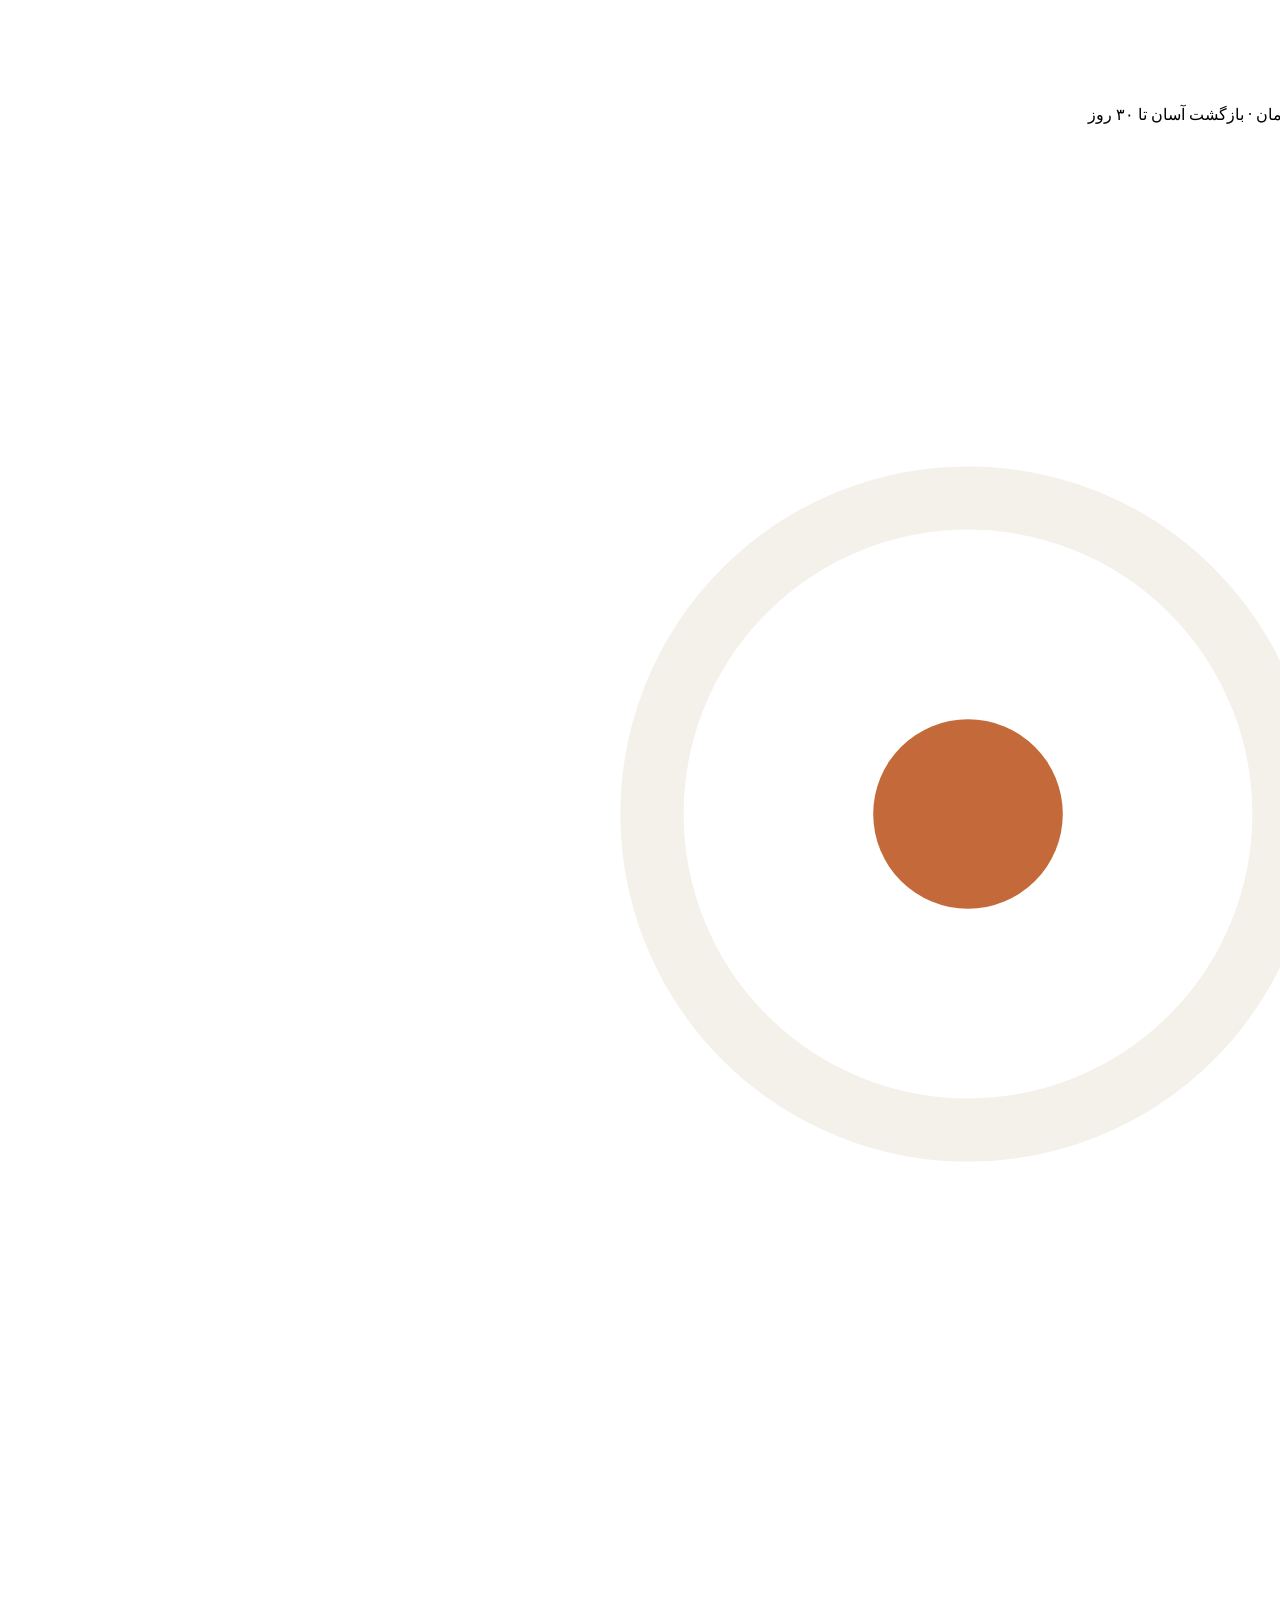
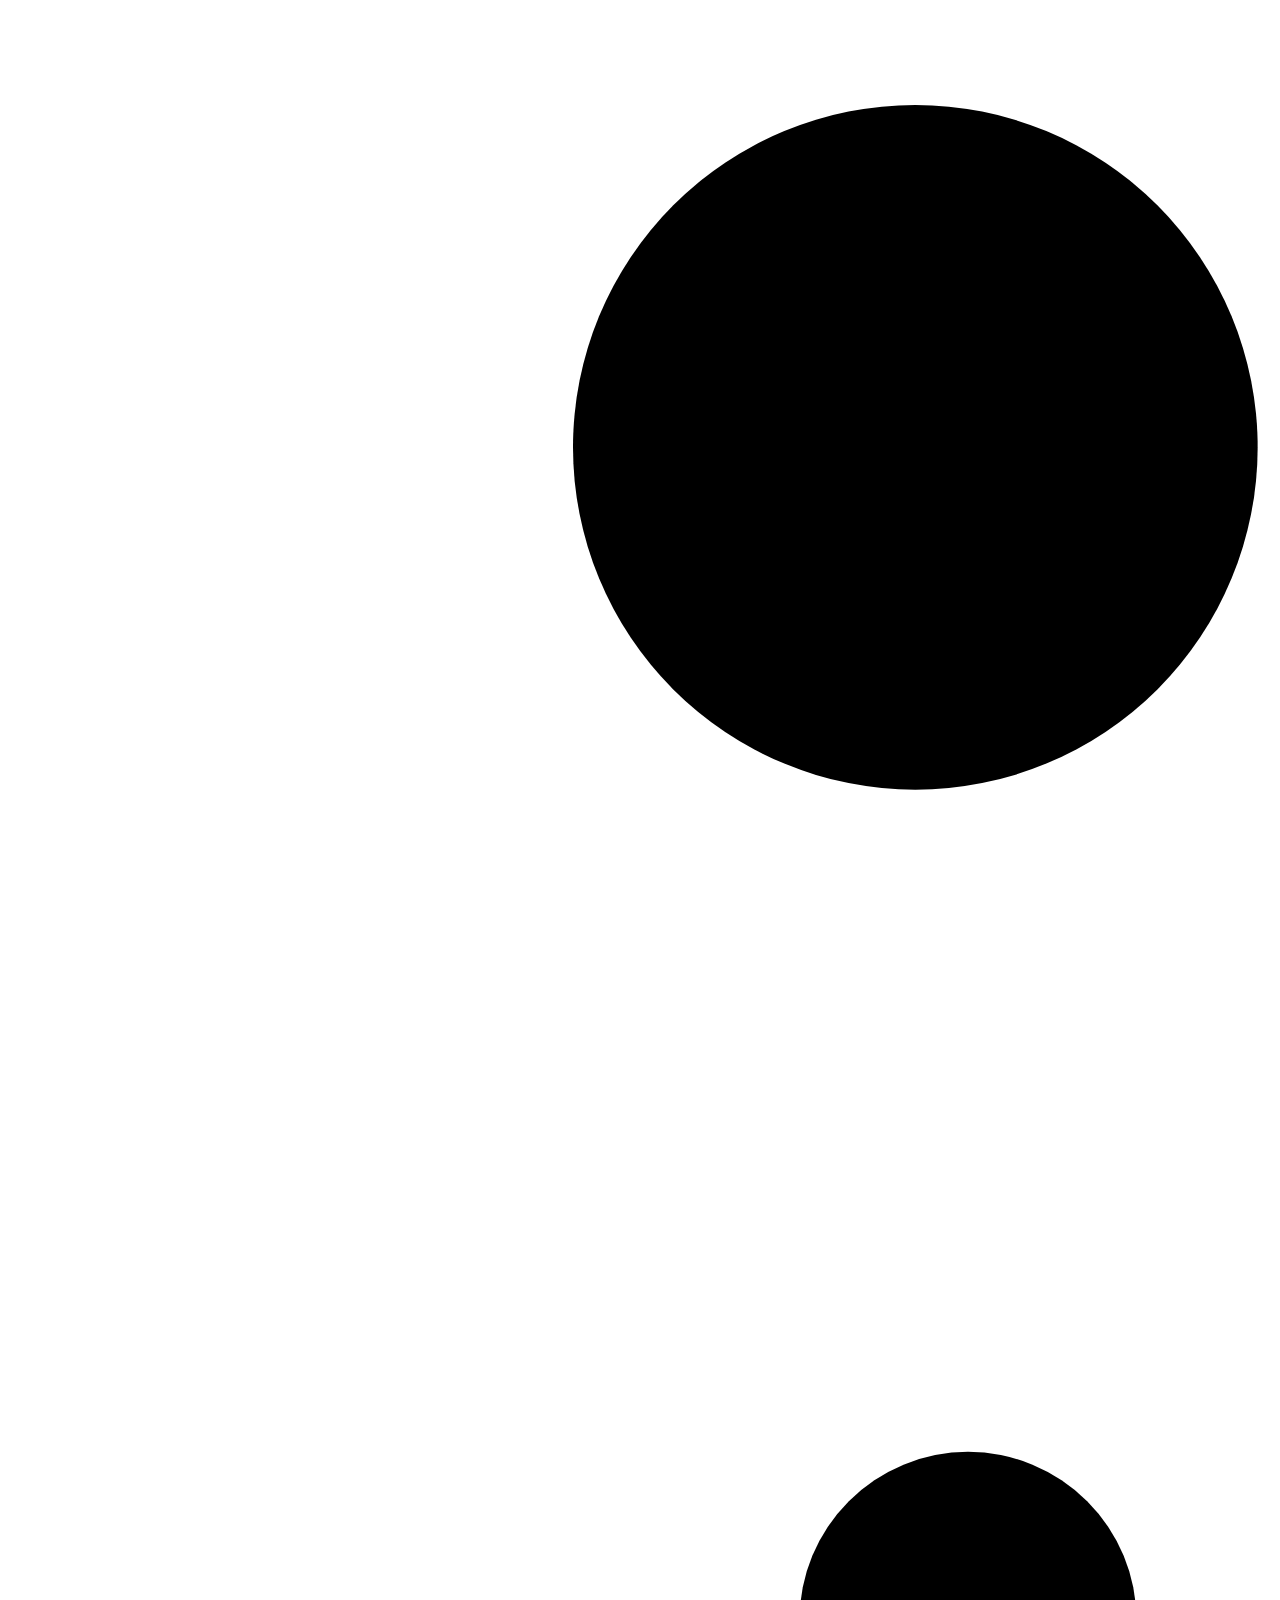
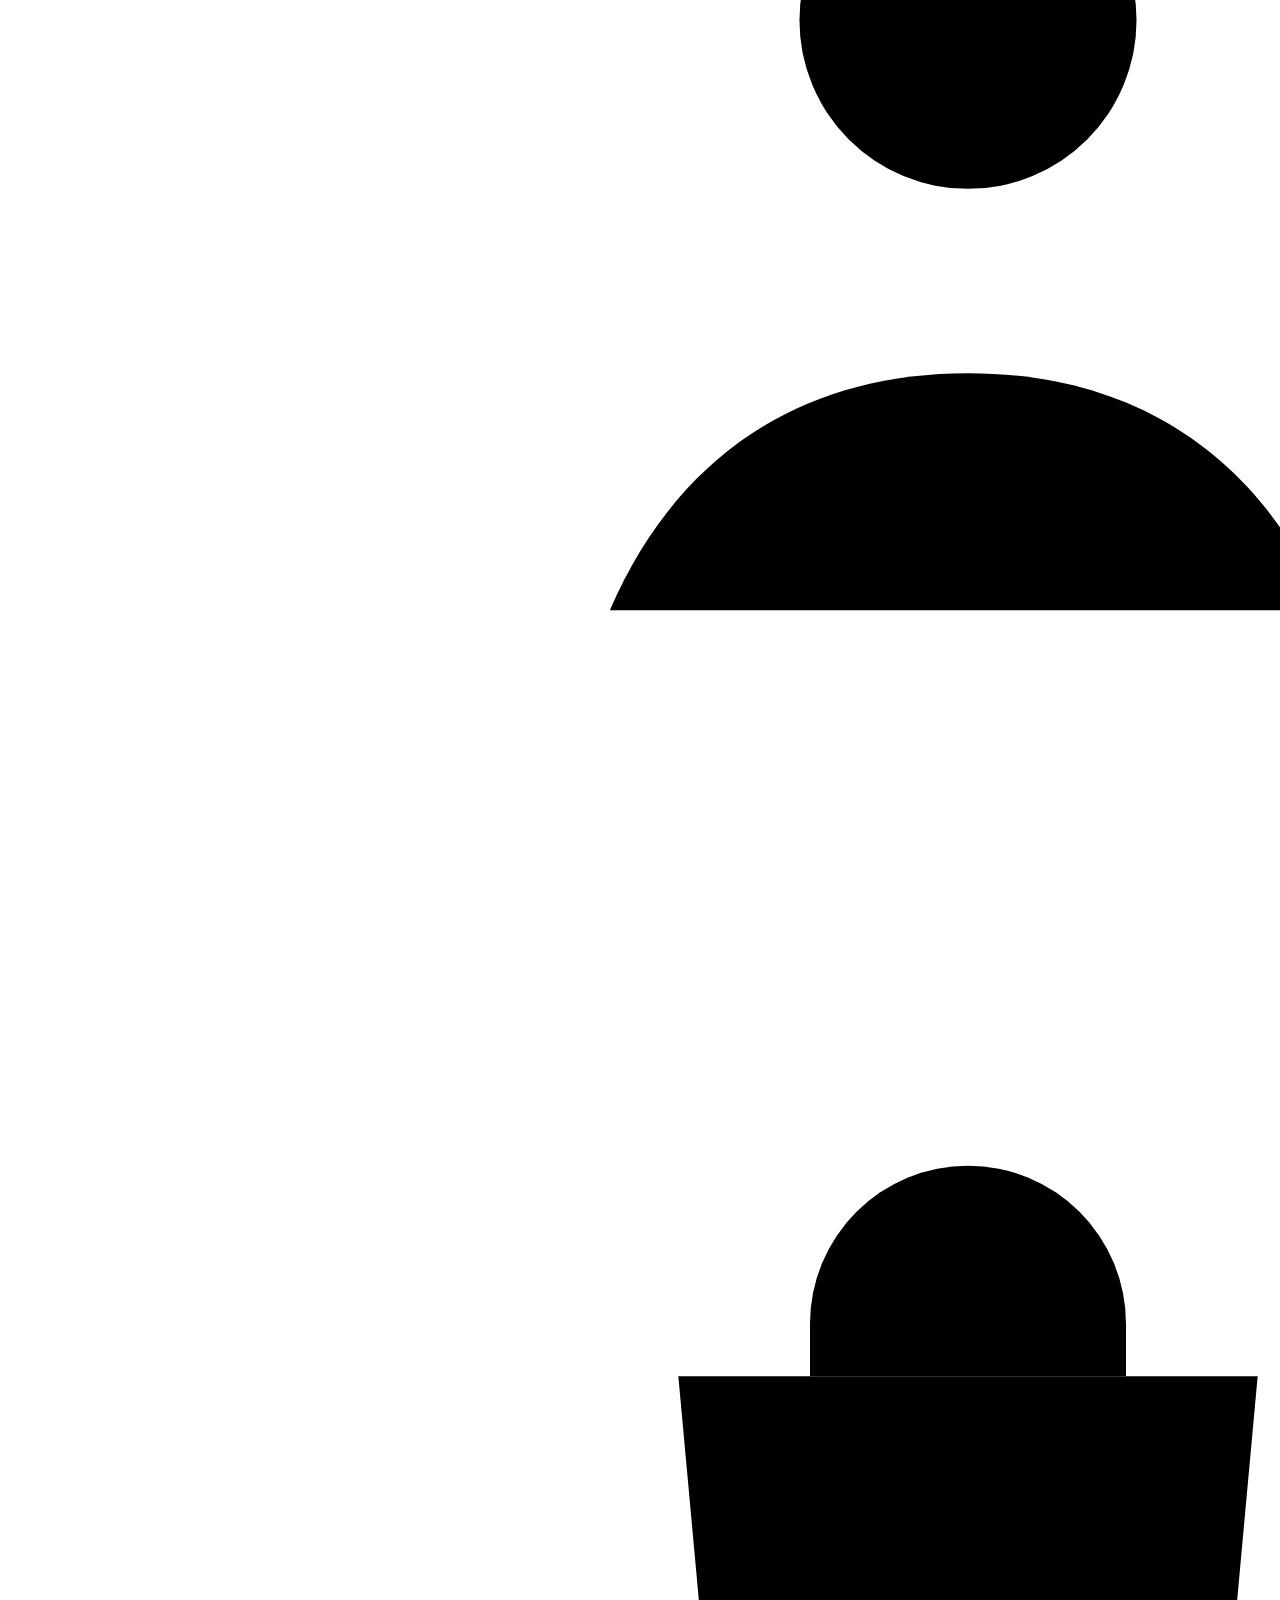
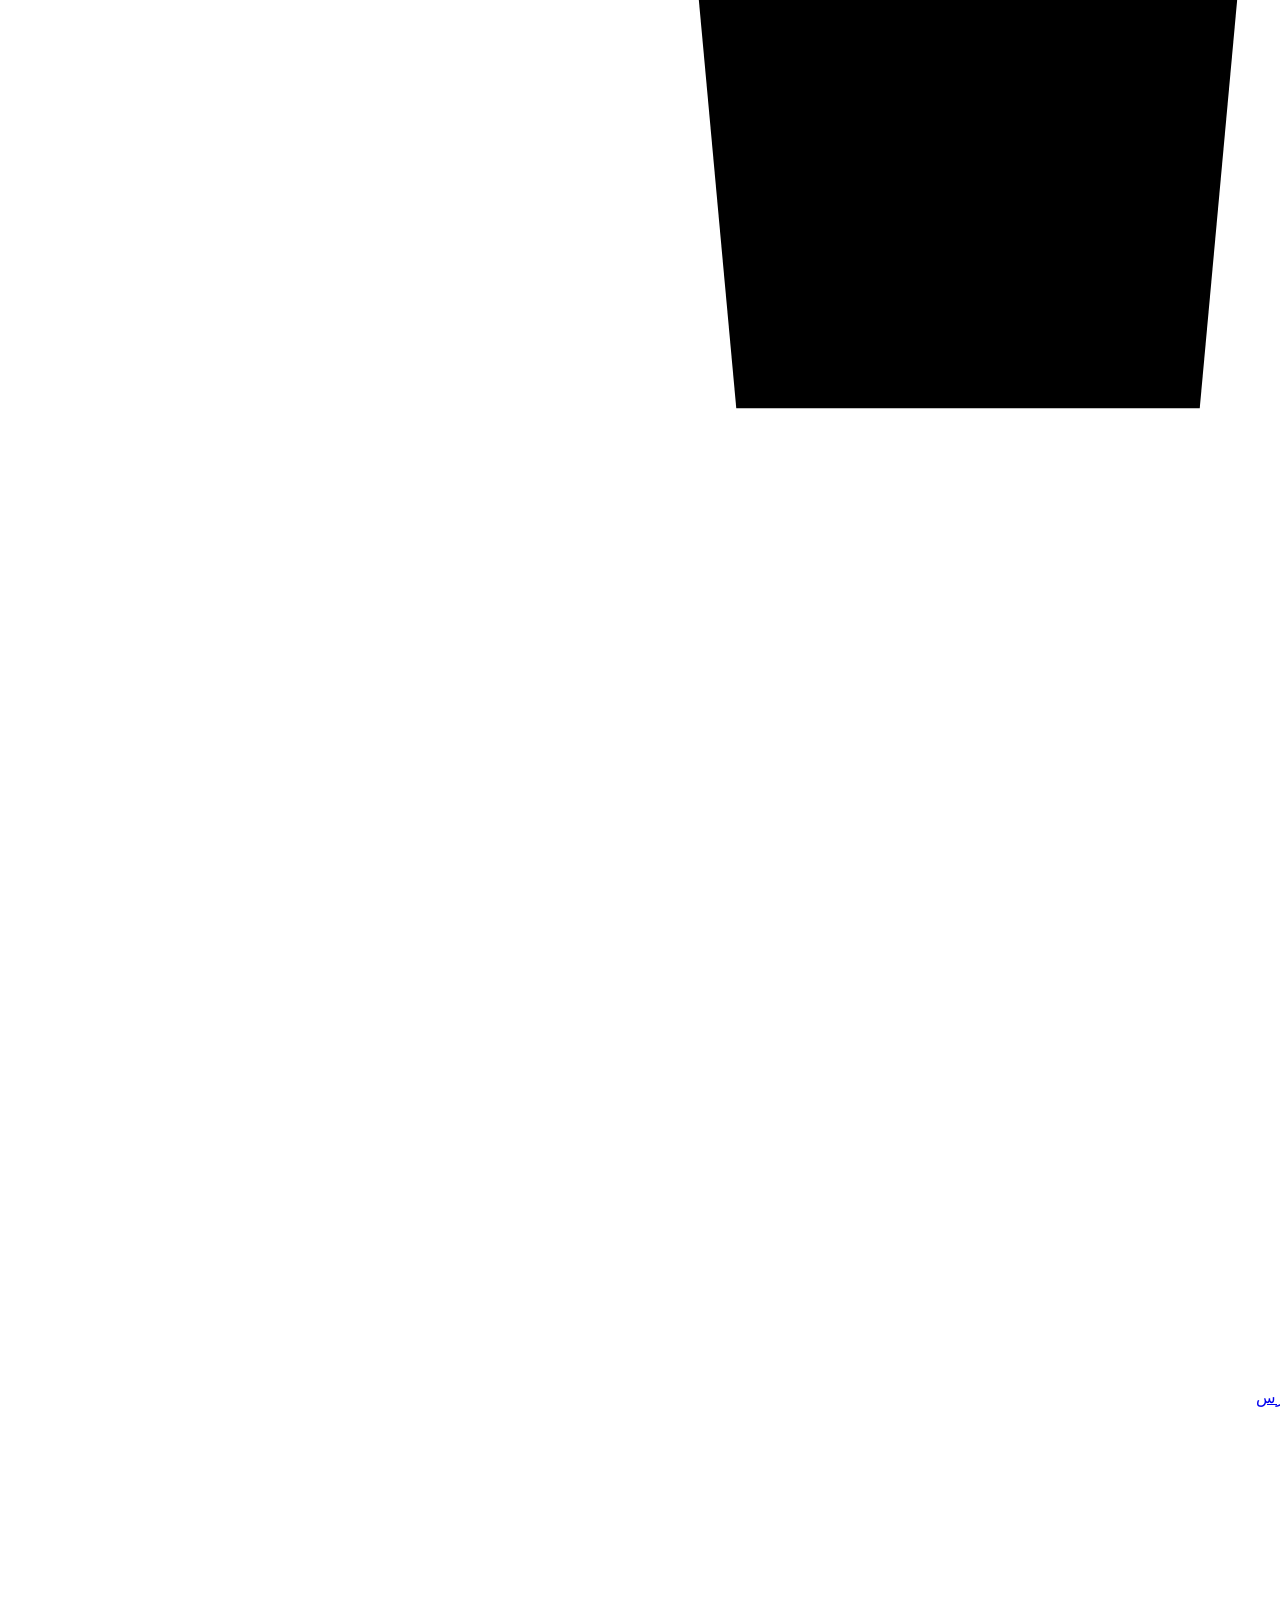
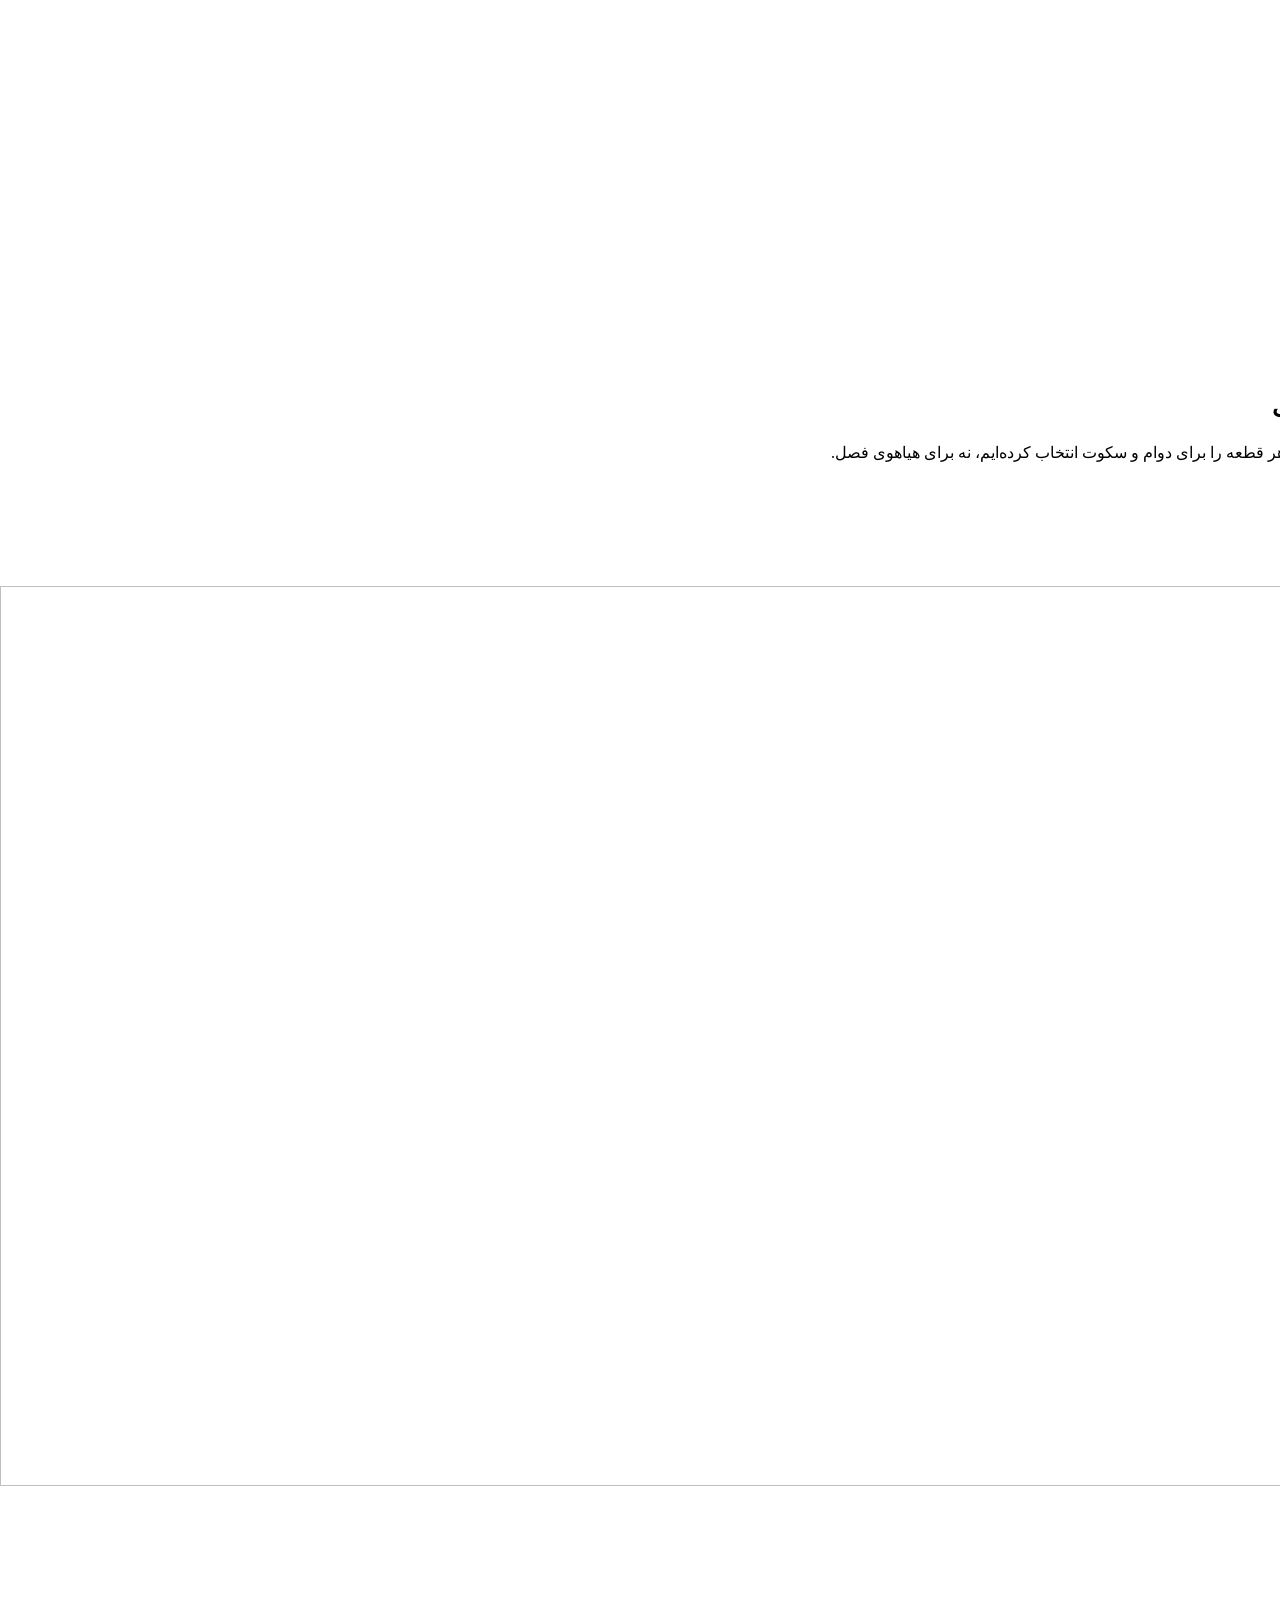
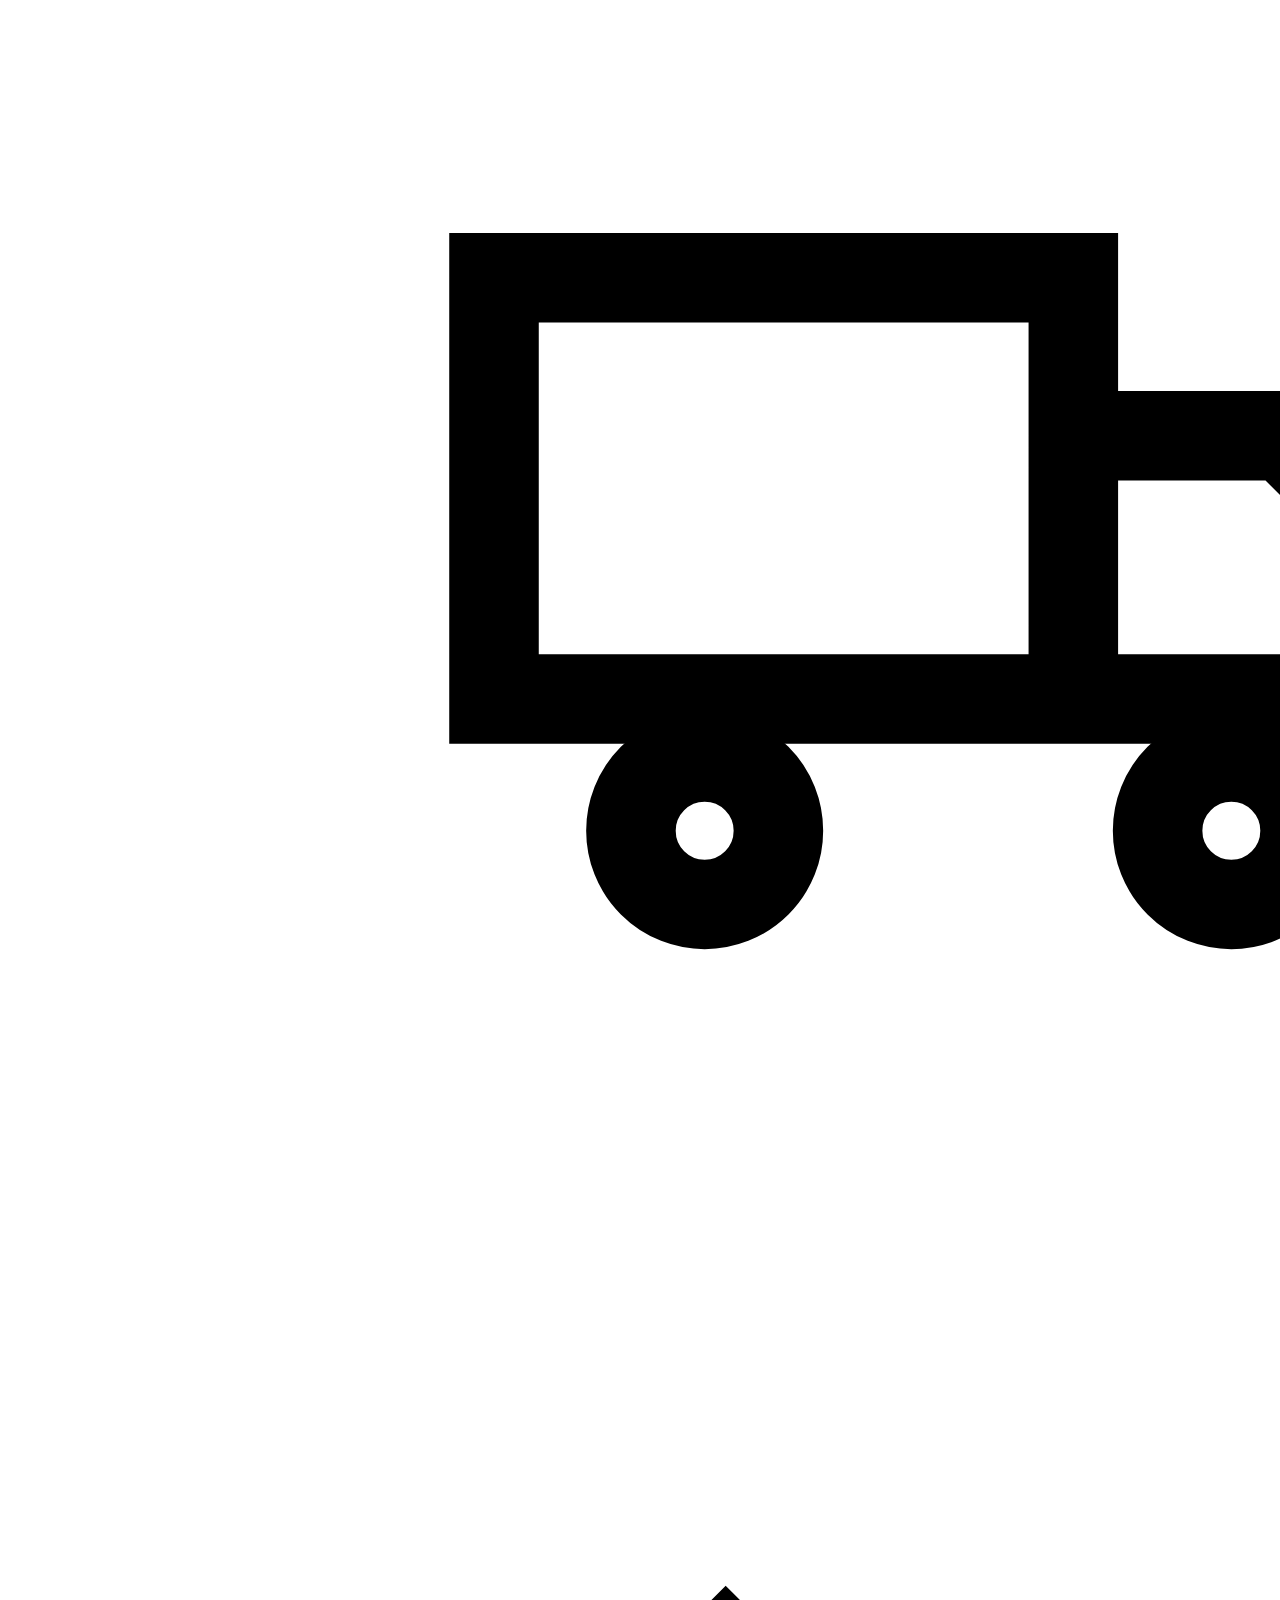
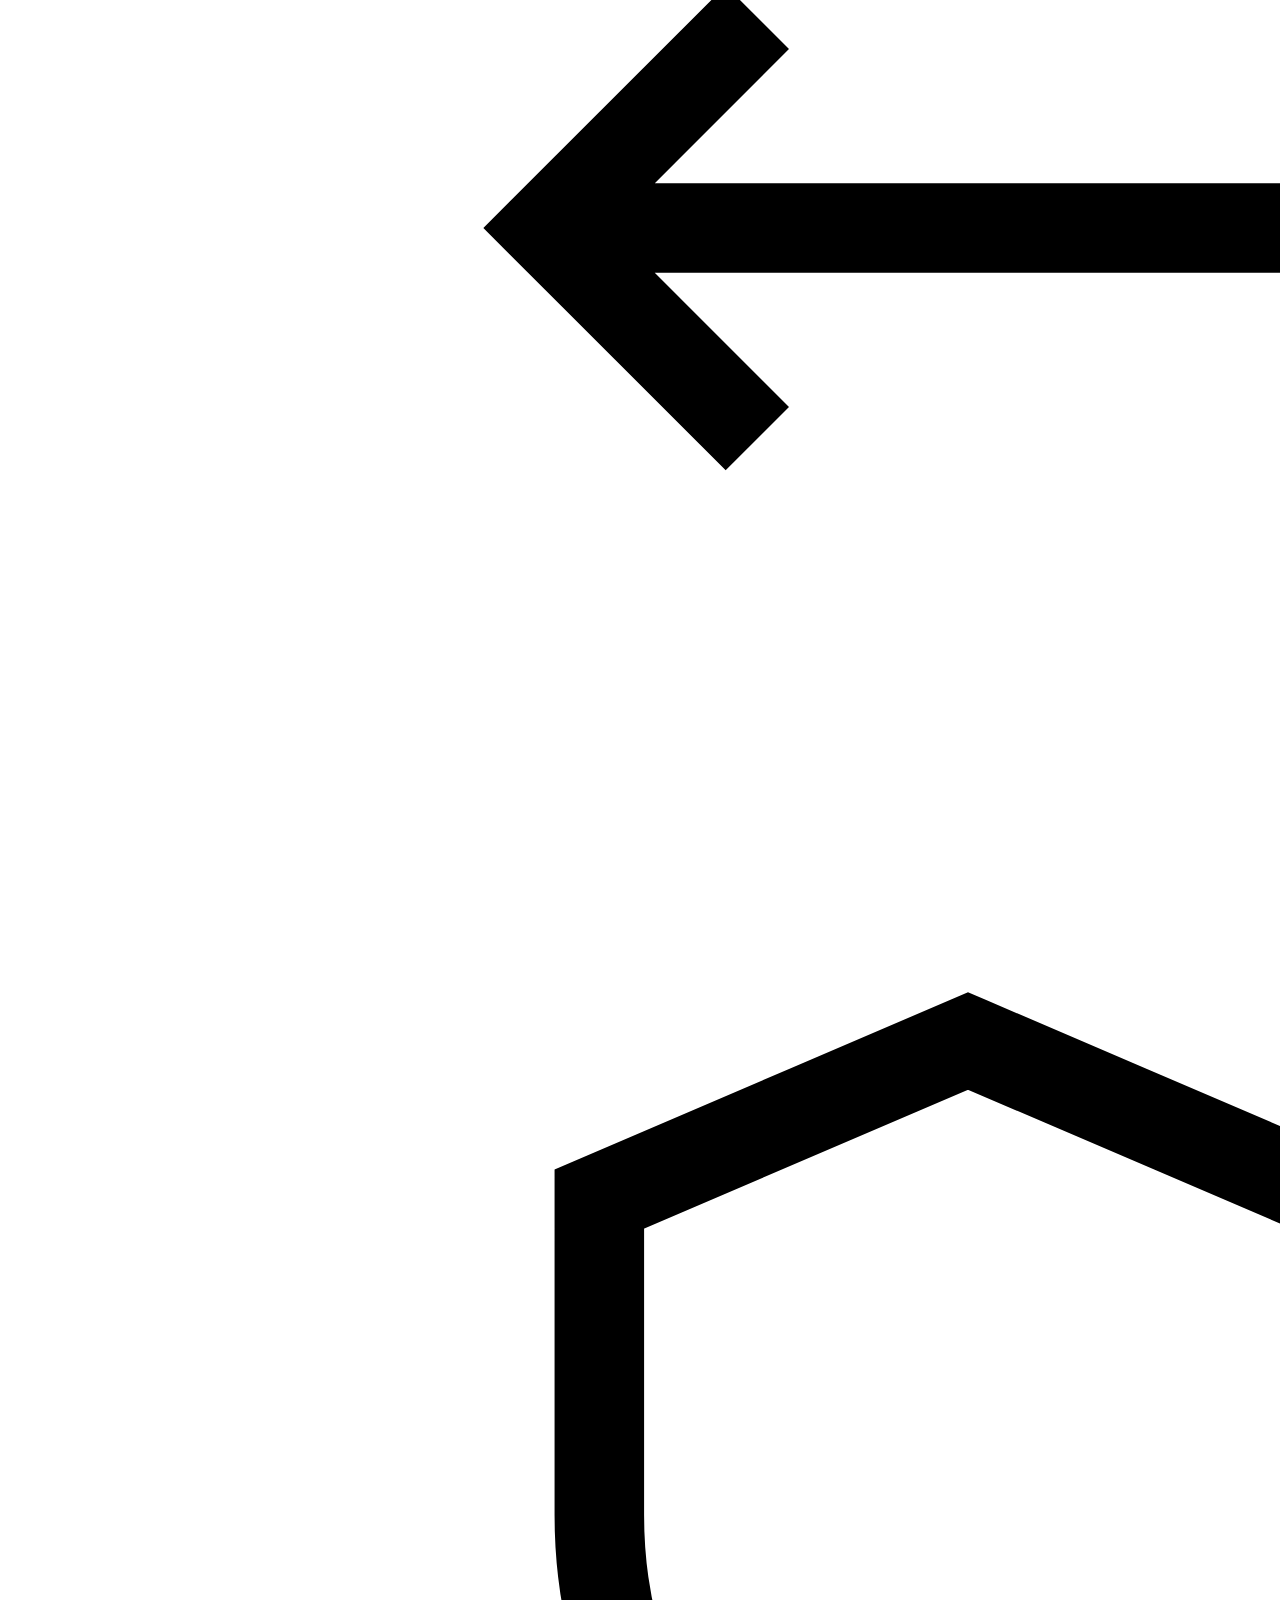
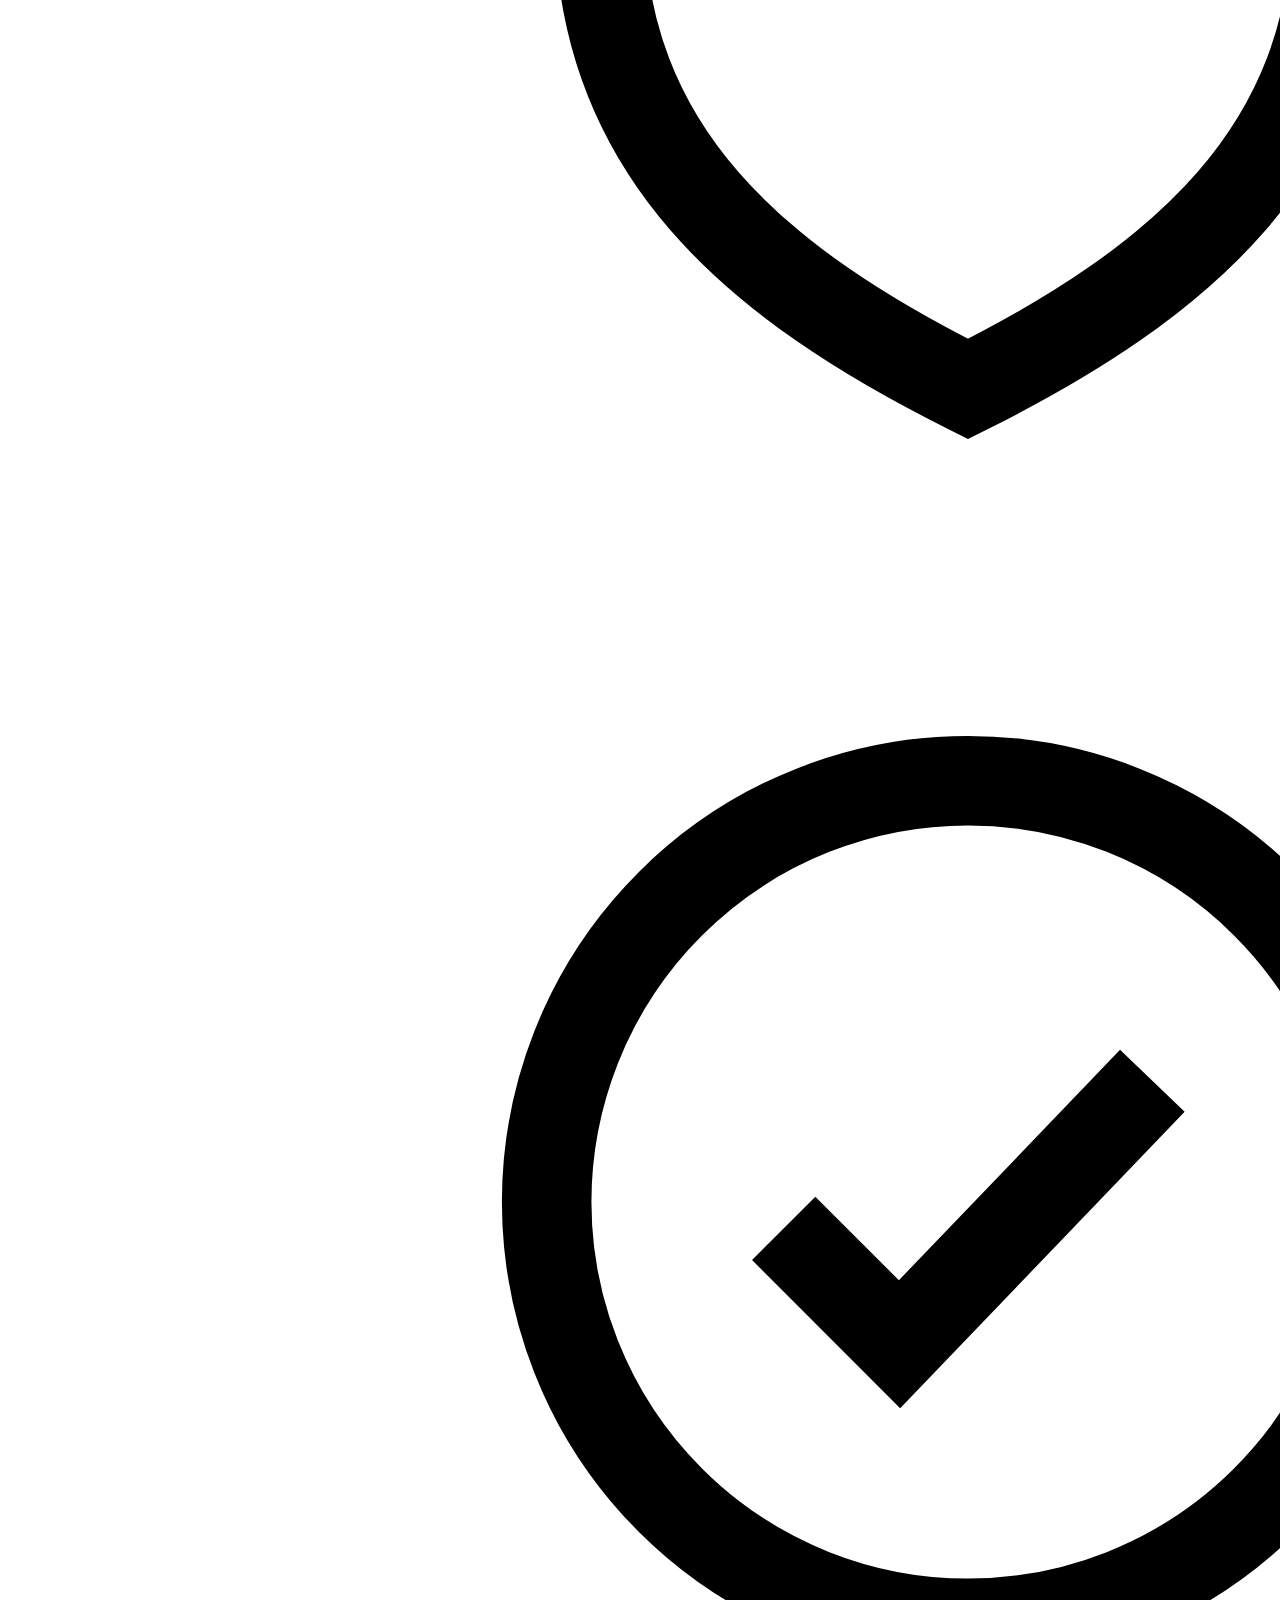
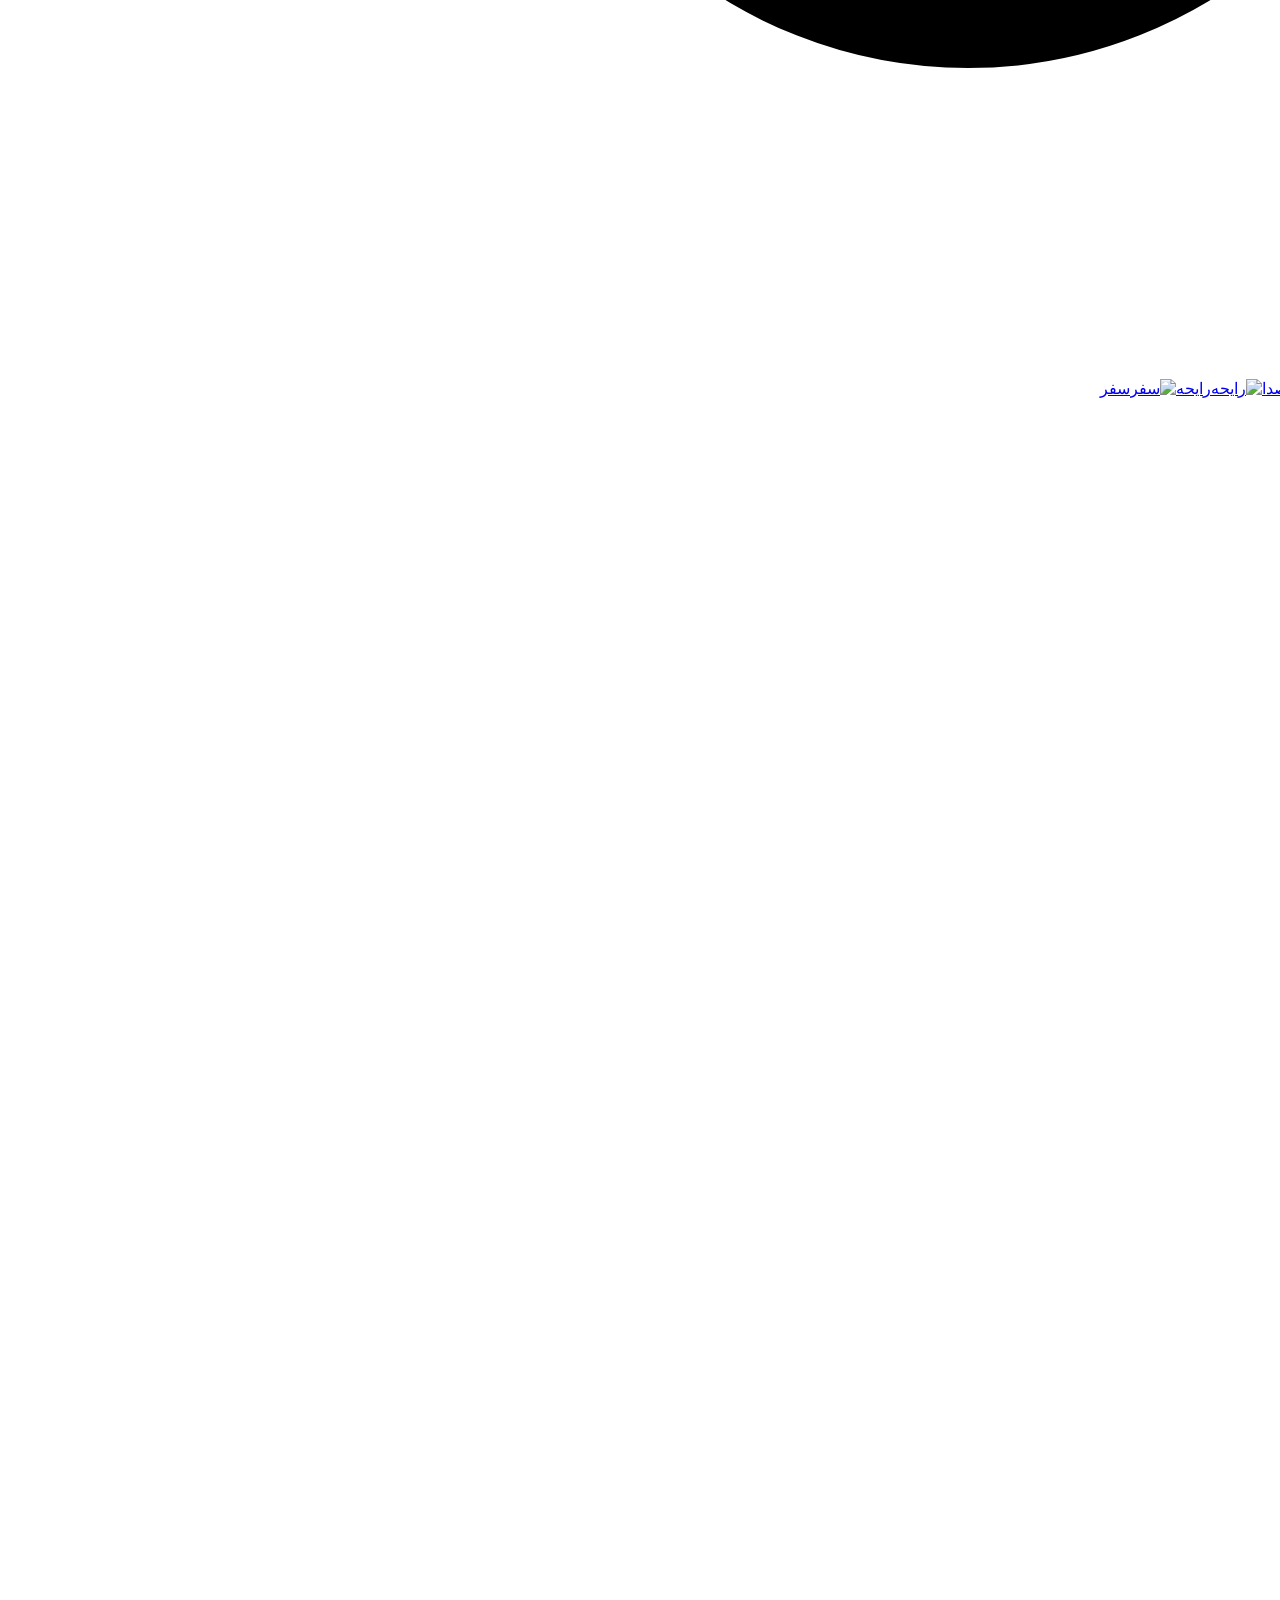
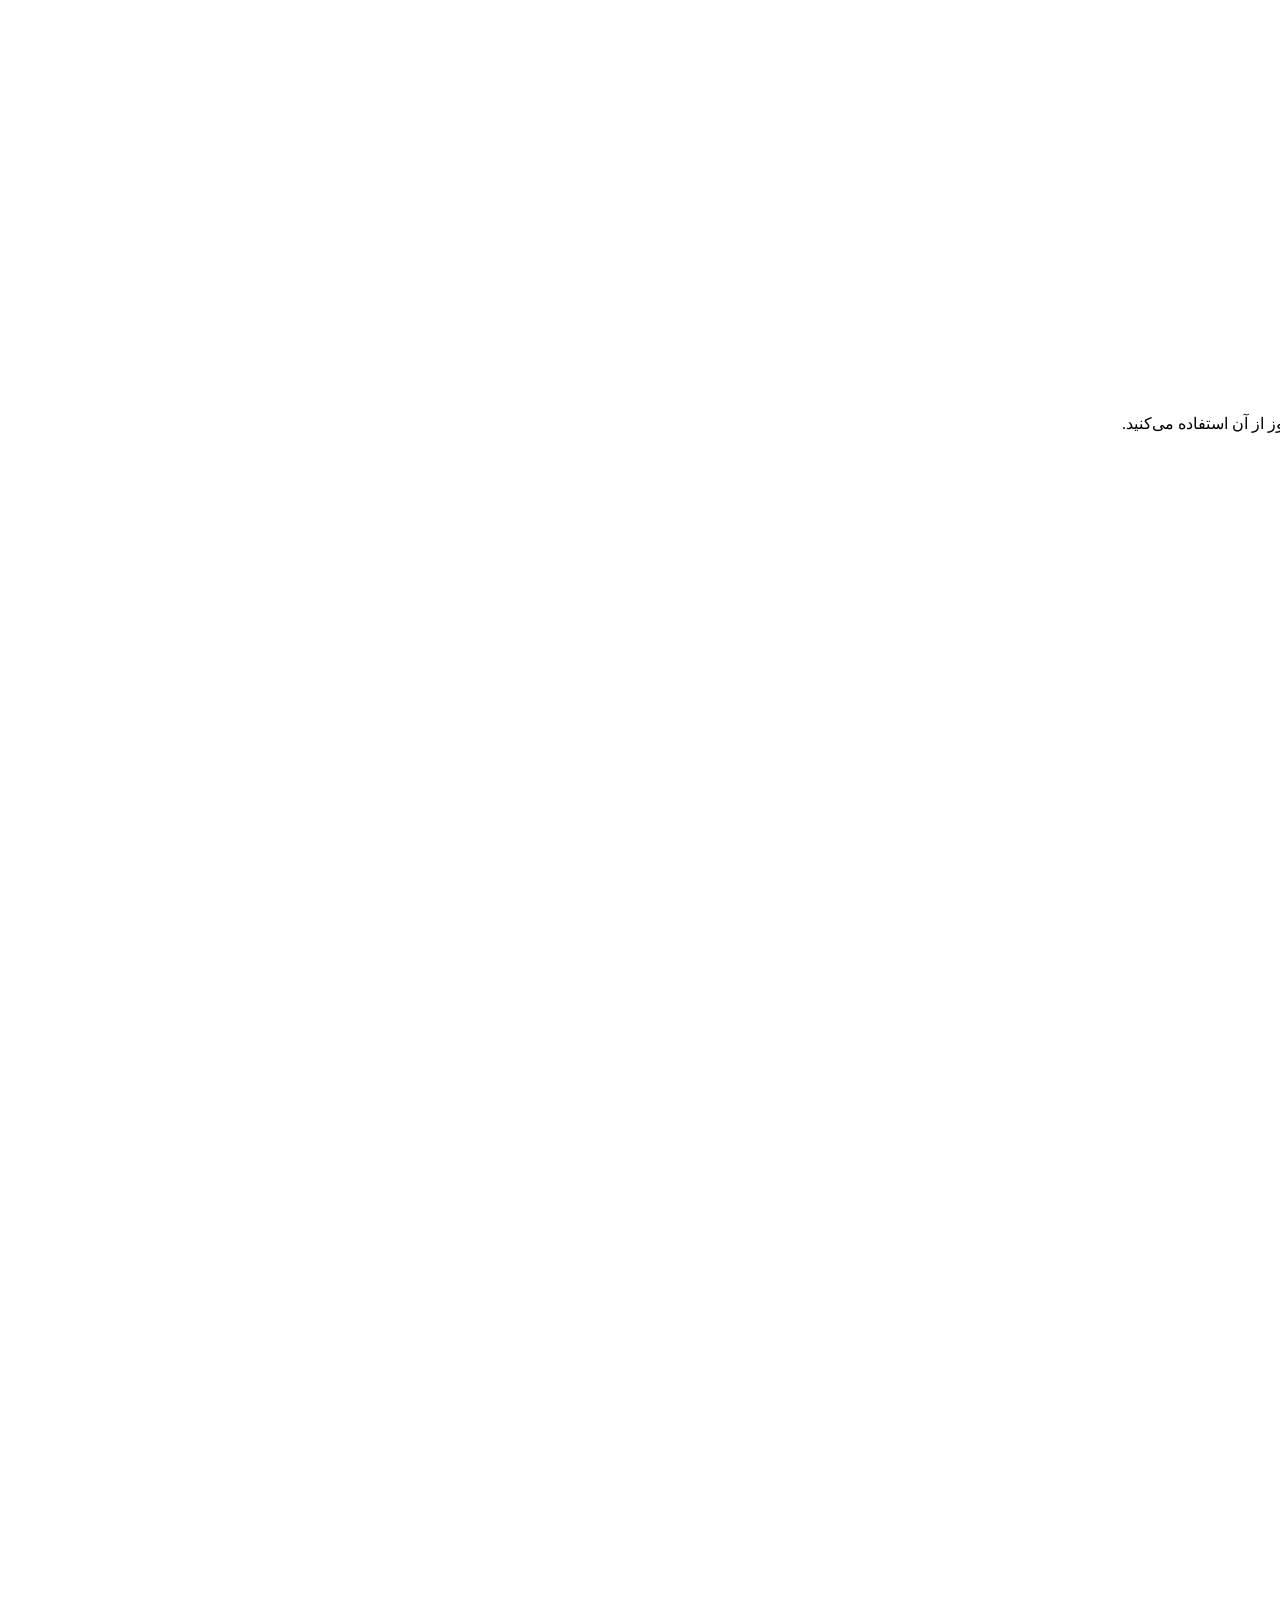
==== commit 14fb98d6: "Fix cart drawer trigger and align cart rows Co-authored-by: arena-agent <297053741+arena-agent@users" ====
--- a/demo/index.html
+++ b/demo/index.html
@@ -6,7 +6,7 @@
   <title>اُرویو — فروشگاه اشیاء آرام</title>
   <meta name="description" content="Orvio — قالب فروشگاهی ووکامرس با پشتیبانی المنتور">
   <link rel="icon" href="assets/images/favicon.svg" type="image/svg+xml">
-  <link rel="stylesheet" href="assets/css/main.css">
+  <link rel="stylesheet" href="assets/css/main.css?v=5">
 </head>
 <body class="orvio-body" data-page="home">
 <div class="orvio-themebar"><div class="orvio-container">
@@ -36,7 +36,7 @@
       <button type="button" class="orvio-tool orvio-lang" data-lang>EN</button>
       <a class="orvio-tool" href="account.html"><span class="orvio-tool__icon"><svg viewBox="0 0 24 24" aria-hidden="true"><circle cx="12" cy="8" r="3.2"/><path d="M5.2 19.2c1.3-3 3.7-4.5 6.8-4.5s5.5 1.5 6.8 4.5"/></svg></span><span class="orvio-tool__label" data-i18n="account">حساب</span></a>
       <button type="button" class="orvio-tool" data-open="wish"><span class="orvio-tool__icon"><svg viewBox="0 0 24 24" aria-hidden="true"><path d="M12 19s-7-4.4-7-8.5A3.5 3.5 0 0 1 12 8a3.5 3.5 0 0 1 7 2.5C19 14.6 12 19 12 19z"/></svg><span class="orvio-count is-zero" data-wish-count>0</span></span><span class="orvio-tool__label" data-i18n="wish">علاقه‌مندی</span></button>
-      <button type="button" class="orvio-tool orvio-cartbtn" data-open="cart"><span class="orvio-tool__icon"><svg viewBox="0 0 24 24" aria-hidden="true"><path d="M6.5 8h11L16.4 20H7.6L6.5 8z"/><path d="M9 8V7a3 3 0 0 1 6 0v1"/></svg><span class="orvio-count is-zero" data-cart-count>0</span></span><span class="orvio-tool__meta"><span class="orvio-tool__label" data-i18n="cart">سبد</span><span class="orvio-cartbtn__total" data-cart-total>۰</span></span></button>
+      <a class="orvio-tool orvio-cartbtn" href="cart.html" data-open="cart" aria-controls="orvio-cart-drawer" aria-expanded="false"><span class="orvio-tool__icon"><svg viewBox="0 0 24 24" aria-hidden="true"><path d="M6.5 8h11L16.4 20H7.6L6.5 8z"/><path d="M9 8V7a3 3 0 0 1 6 0v1"/></svg><span class="orvio-count is-zero" data-cart-count>0</span></span><span class="orvio-tool__meta"><span class="orvio-tool__label" data-i18n="cart">سبد</span><span class="orvio-cartbtn__total" data-cart-total>۰</span></span></a>
     </div>
   </div>
   <div class="orvio-searchpanel" data-searchpanel>
@@ -60,7 +60,7 @@
     </div>
   </nav>
 </header>
-<div class="orvio-overlay" data-overlay></div>
+<div class="orvio-overlay" data-overlay data-cart-overlay="dim"></div>
 <aside class="orvio-drawer orvio-drawer--menu" data-drawer="menu" aria-hidden="true">
   <div class="orvio-drawer__head"><h2 data-i18n="menu">منو</h2><button type="button" class="orvio-drawer__x" data-close aria-label="بستن">×</button></div>
   <div class="orvio-drawer__body">
@@ -69,7 +69,7 @@
       <input type="search" name="q" data-i18n-placeholder="searchPh" placeholder="جستجو میان اشیاء…">
       <button type="submit" data-i18n="search">جستجو</button>
     </form>
-    <div class="orvio-menu-acc"><details><summary data-fa="خانه و دکور" data-en="Home">خانه و دکور</summary><a href="shop.html?cat=home" data-i18n="shop">فروشگاه</a></details><details><summary data-fa="پوشاک" data-en="Apparel">پوشاک</summary><a href="shop.html?cat=fashion" data-i18n="shop">فروشگاه</a></details><details><summary data-fa="صدا" data-en="Audio">صدا</summary><a href="shop.html?cat=audio" data-i18n="shop">فروشگاه</a></details><details><summary data-fa="رایحه" data-en="Scent">رایحه</summary><a href="shop.html?cat=scent" data-i18n="shop">فروشگاه</a></details><details><summary data-fa="سفر" data-en="Travel">سفر</summary><a href="shop.html?cat=travel" data-i18n="shop">فروشگاه</a></details></div>
+    <div class="orvio-menu-acc"><details><summary data-fa="خانه و دکور" data-en="Home">خانه و دکور</summary><a href="shop.html?cat=home" data-fa="مشاهده همه" data-en="View all">مشاهده همه</a><a href="shop.html?cat=home" data-fa="چراغ‌ها" data-en="Lamps">چراغ‌ها</a><a href="shop.html?cat=home" data-fa="سرامیک" data-en="Ceramic">سرامیک</a><a href="shop.html?cat=home" data-fa="پارچه" data-en="Textile">پارچه</a><a href="shop.html?cat=home" data-fa="سرویس" data-en="Tableware">سرویس</a><a href="shop.html?cat=home" data-fa="شمع" data-en="Candles">شمع</a></details><details><summary data-fa="پوشاک" data-en="Apparel">پوشاک</summary><a href="shop.html?cat=fashion" data-fa="مشاهده همه" data-en="View all">مشاهده همه</a><a href="shop.html?cat=fashion" data-fa="پالتو" data-en="Coats">پالتو</a><a href="shop.html?cat=fashion" data-fa="کتانی" data-en="Sneakers">کتانی</a><a href="shop.html?cat=fashion" data-fa="چرم" data-en="Leather">چرم</a><a href="shop.html?cat=fashion" data-fa="پشم" data-en="Wool">پشم</a></details><details><summary data-fa="صدا" data-en="Audio">صدا</summary><a href="shop.html?cat=audio" data-fa="مشاهده همه" data-en="View all">مشاهده همه</a><a href="shop.html?cat=audio" data-fa="هدفون" data-en="Headphones">هدفون</a><a href="shop.html?cat=audio" data-fa="بی‌سیم" data-en="Wireless">بی‌سیم</a><a href="shop.html?cat=audio" data-fa="حذف نویز" data-en="Noise cancelling">حذف نویز</a></details><details><summary data-fa="رایحه" data-en="Scent">رایحه</summary><a href="shop.html?cat=scent" data-fa="مشاهده همه" data-en="View all">مشاهده همه</a><a href="shop.html?cat=scent" data-fa="شمع" data-en="Candles">شمع</a><a href="shop.html?cat=scent" data-fa="شیشه" data-en="Glass">شیشه</a><a href="shop.html?cat=scent" data-fa="چوب" data-en="Wood">چوب</a><a href="shop.html?cat=scent" data-fa="انجیر" data-en="Fig">انجیر</a></details><details><summary data-fa="سفر" data-en="Travel">سفر</summary><a href="shop.html?cat=travel" data-fa="مشاهده همه" data-en="View all">مشاهده همه</a><a href="shop.html?cat=travel" data-fa="هفته" data-en="Weekender">هفته</a><a href="shop.html?cat=travel" data-fa="چرم" data-en="Leather">چرم</a><a href="shop.html?cat=travel" data-fa="برنج" data-en="Brass">برنج</a></details></div>
     <div class="orvio-menu-links">
       <a href="shop.html" data-i18n="shop">فروشگاه</a>
       <a href="account.html" data-i18n="account">حساب</a>
@@ -79,7 +79,7 @@
     </div>
   </div>
 </aside>
-<aside class="orvio-drawer orvio-drawer--cart" data-drawer="cart" aria-hidden="true">
+<aside class="orvio-drawer orvio-drawer--cart orvio-drawer--side-right orvio-drawer--style-saas" data-drawer="cart" aria-hidden="true">
   <div class="orvio-drawer__head"><h2 data-i18n="cart">سبد</h2><button type="button" class="orvio-drawer__x" data-close>×</button></div>
   <div class="orvio-shipbar"><div class="orvio-shipbar__track"><span data-ship-fill></span></div><p data-ship-text></p></div>
   <div class="orvio-drawer__body" data-cart-items></div>
@@ -189,7 +189,7 @@
     </article><article class="orvio-card" data-id="lamp" data-cat="home" data-price="1650000" data-rating="4.9" data-sale="0" data-new="0" data-colors="#c6a57a,#e6dccb">
       <div class="orvio-card__media">
         <a href="product.html?id=lamp" tabindex="-1"><img src="assets/images/products/lamp.jpg" alt="چراغ رومیزی بلوط" width="800" height="800" loading="lazy"></a>
-        
+
         <button type="button" class="orvio-card__wish" data-wish="lamp" aria-label="علاقه‌مندی"><svg viewBox="0 0 24 24"><path d="M12 19s-7-4.4-7-8.5A3.5 3.5 0 0 1 12 8a3.5 3.5 0 0 1 7 2.5C19 14.6 12 19 12 19z"/></svg></button>
         <button type="button" class="orvio-card__quick" data-add="lamp" data-i18n="add">افزودن به سبد</button>
       </div>
@@ -202,7 +202,7 @@
     </article><article class="orvio-card" data-id="table" data-cat="home" data-price="2980000" data-rating="4.7" data-sale="0" data-new="0" data-colors="#e4d7c4,#b7a89a">
       <div class="orvio-card__media">
         <a href="product.html?id=table" tabindex="-1"><img src="assets/images/products/tableware.jpg" alt="سرویس سنگی میز" width="800" height="800" loading="lazy"></a>
-        
+
         <button type="button" class="orvio-card__wish" data-wish="table" aria-label="علاقه‌مندی"><svg viewBox="0 0 24 24"><path d="M12 19s-7-4.4-7-8.5A3.5 3.5 0 0 1 12 8a3.5 3.5 0 0 1 7 2.5C19 14.6 12 19 12 19z"/></svg></button>
         <button type="button" class="orvio-card__quick" data-add="table" data-i18n="add">افزودن به سبد</button>
       </div>
@@ -284,7 +284,7 @@
   <div class="orvio-carousel__view"><div class="orvio-carousel__track"><article class="orvio-card" data-id="lamp" data-cat="home" data-price="1650000" data-rating="4.9" data-sale="0" data-new="0" data-colors="#c6a57a,#e6dccb">
       <div class="orvio-card__media">
         <a href="product.html?id=lamp" tabindex="-1"><img src="assets/images/products/lamp.jpg" alt="چراغ رومیزی بلوط" width="800" height="800" loading="lazy"></a>
-        
+
         <button type="button" class="orvio-card__wish" data-wish="lamp" aria-label="علاقه‌مندی"><svg viewBox="0 0 24 24"><path d="M12 19s-7-4.4-7-8.5A3.5 3.5 0 0 1 12 8a3.5 3.5 0 0 1 7 2.5C19 14.6 12 19 12 19z"/></svg></button>
         <button type="button" class="orvio-card__quick" data-add="lamp" data-i18n="add">افزودن به سبد</button>
       </div>
@@ -310,7 +310,7 @@
     </article><article class="orvio-card" data-id="bag" data-cat="travel" data-price="4200000" data-rating="4.9" data-sale="0" data-new="0" data-colors="#8c4a24,#1c1916">
       <div class="orvio-card__media">
         <a href="product.html?id=bag" tabindex="-1"><img src="assets/images/products/bag.jpg" alt="کیف چرم هفته" width="800" height="800" loading="lazy"></a>
-        
+
         <button type="button" class="orvio-card__wish" data-wish="bag" aria-label="علاقه‌مندی"><svg viewBox="0 0 24 24"><path d="M12 19s-7-4.4-7-8.5A3.5 3.5 0 0 1 12 8a3.5 3.5 0 0 1 7 2.5C19 14.6 12 19 12 19z"/></svg></button>
         <button type="button" class="orvio-card__quick" data-add="bag" data-i18n="add">افزودن به سبد</button>
       </div>
@@ -349,7 +349,7 @@
     </article><article class="orvio-card" data-id="table" data-cat="home" data-price="2980000" data-rating="4.7" data-sale="0" data-new="0" data-colors="#e4d7c4,#b7a89a">
       <div class="orvio-card__media">
         <a href="product.html?id=table" tabindex="-1"><img src="assets/images/products/tableware.jpg" alt="سرویس سنگی میز" width="800" height="800" loading="lazy"></a>
-        
+
         <button type="button" class="orvio-card__wish" data-wish="table" aria-label="علاقه‌مندی"><svg viewBox="0 0 24 24"><path d="M12 19s-7-4.4-7-8.5A3.5 3.5 0 0 1 12 8a3.5 3.5 0 0 1 7 2.5C19 14.6 12 19 12 19z"/></svg></button>
         <button type="button" class="orvio-card__quick" data-add="table" data-i18n="add">افزودن به سبد</button>
       </div>
@@ -496,7 +496,7 @@
   </div>
 </footer>
 <script src="catalog.js"></script>
-<script src="assets/js/theme.js" defer></script>
+<script src="assets/js/theme.js?v=5" defer></script>
 <script src="demo.js" defer></script>
 
 </body>
